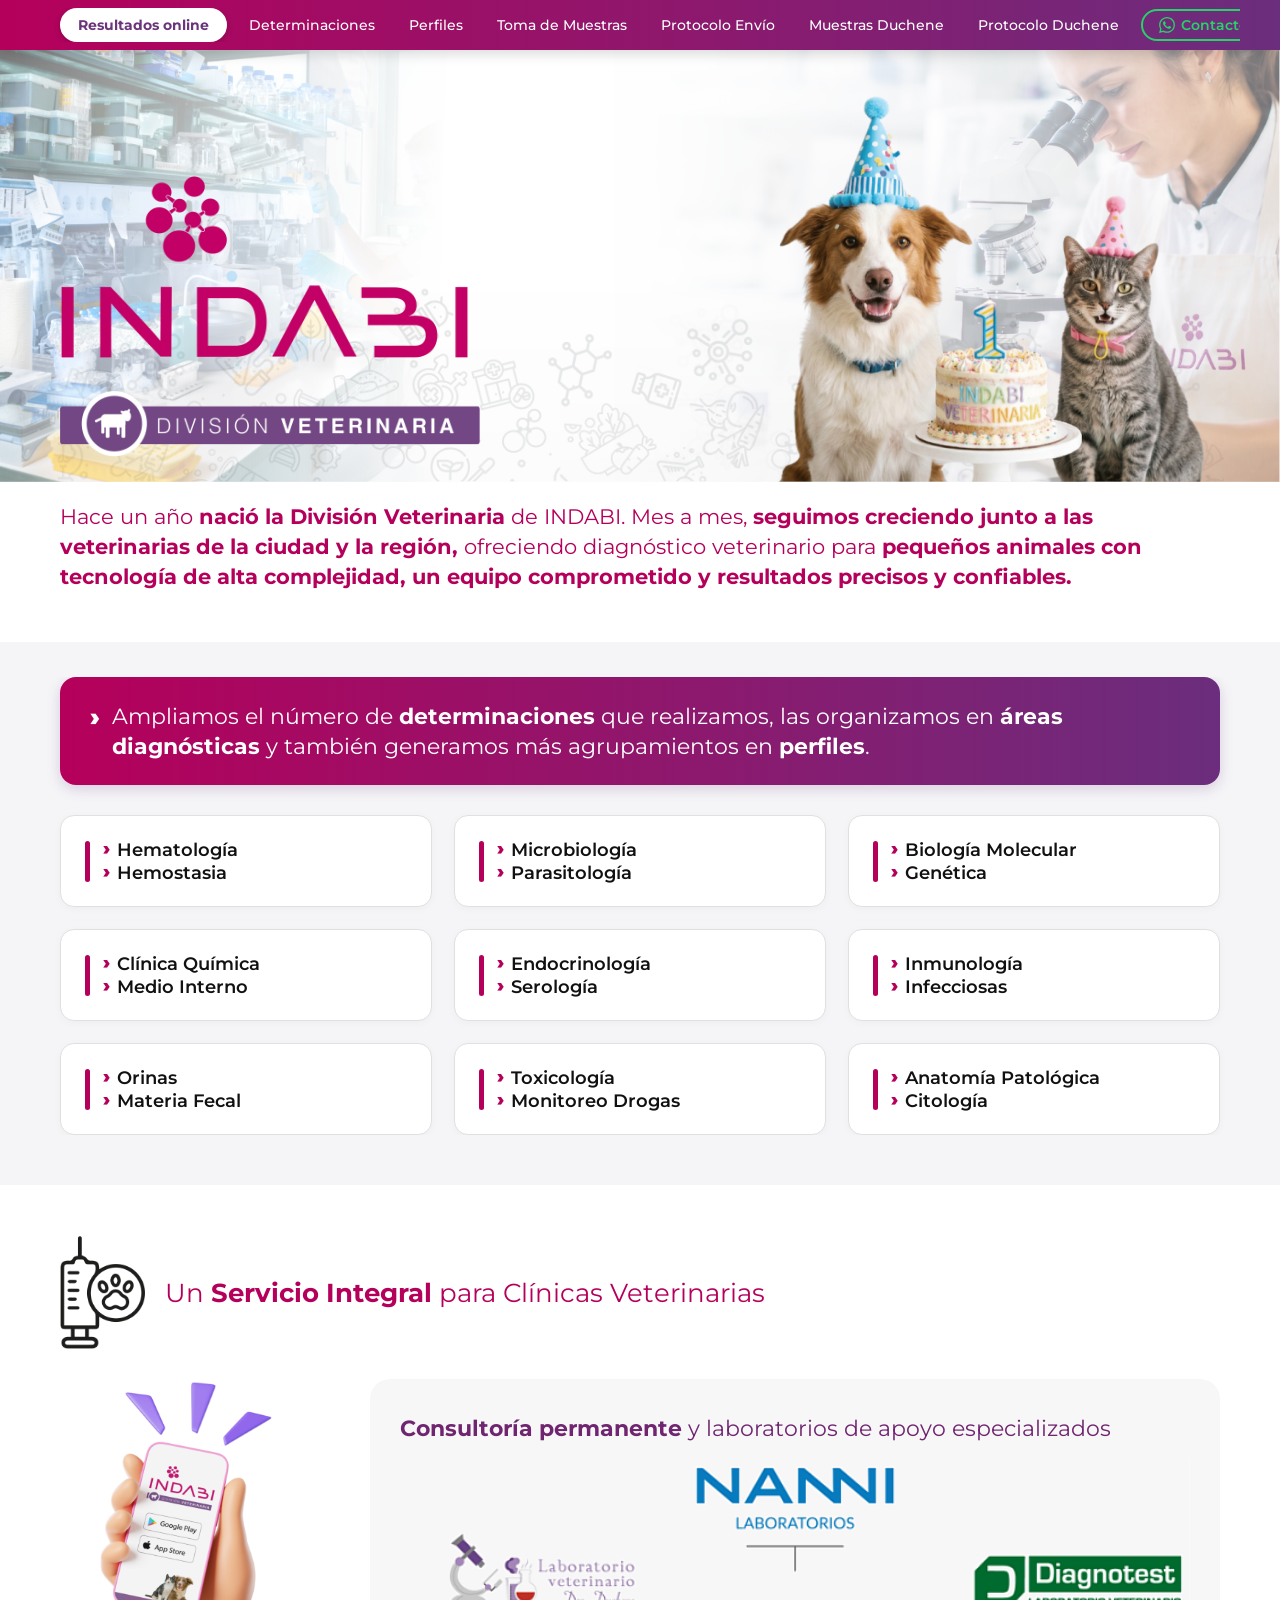
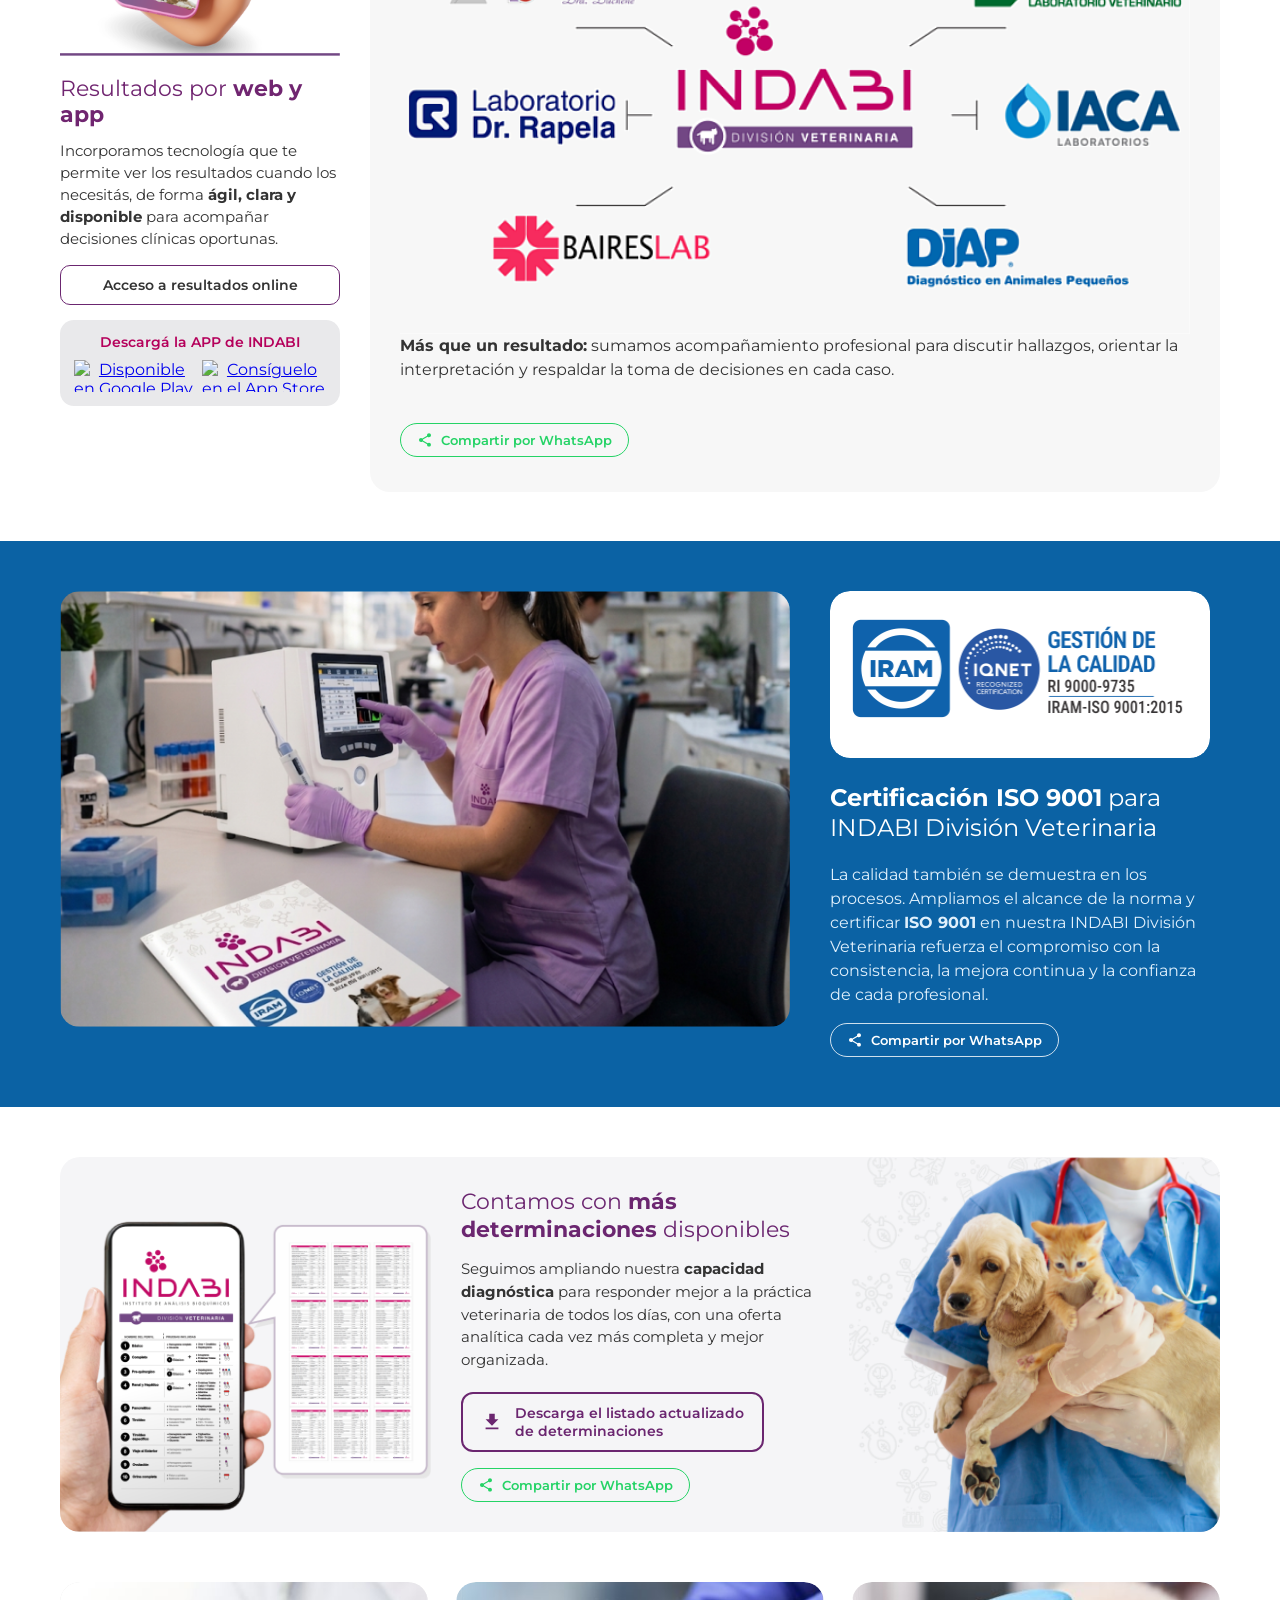
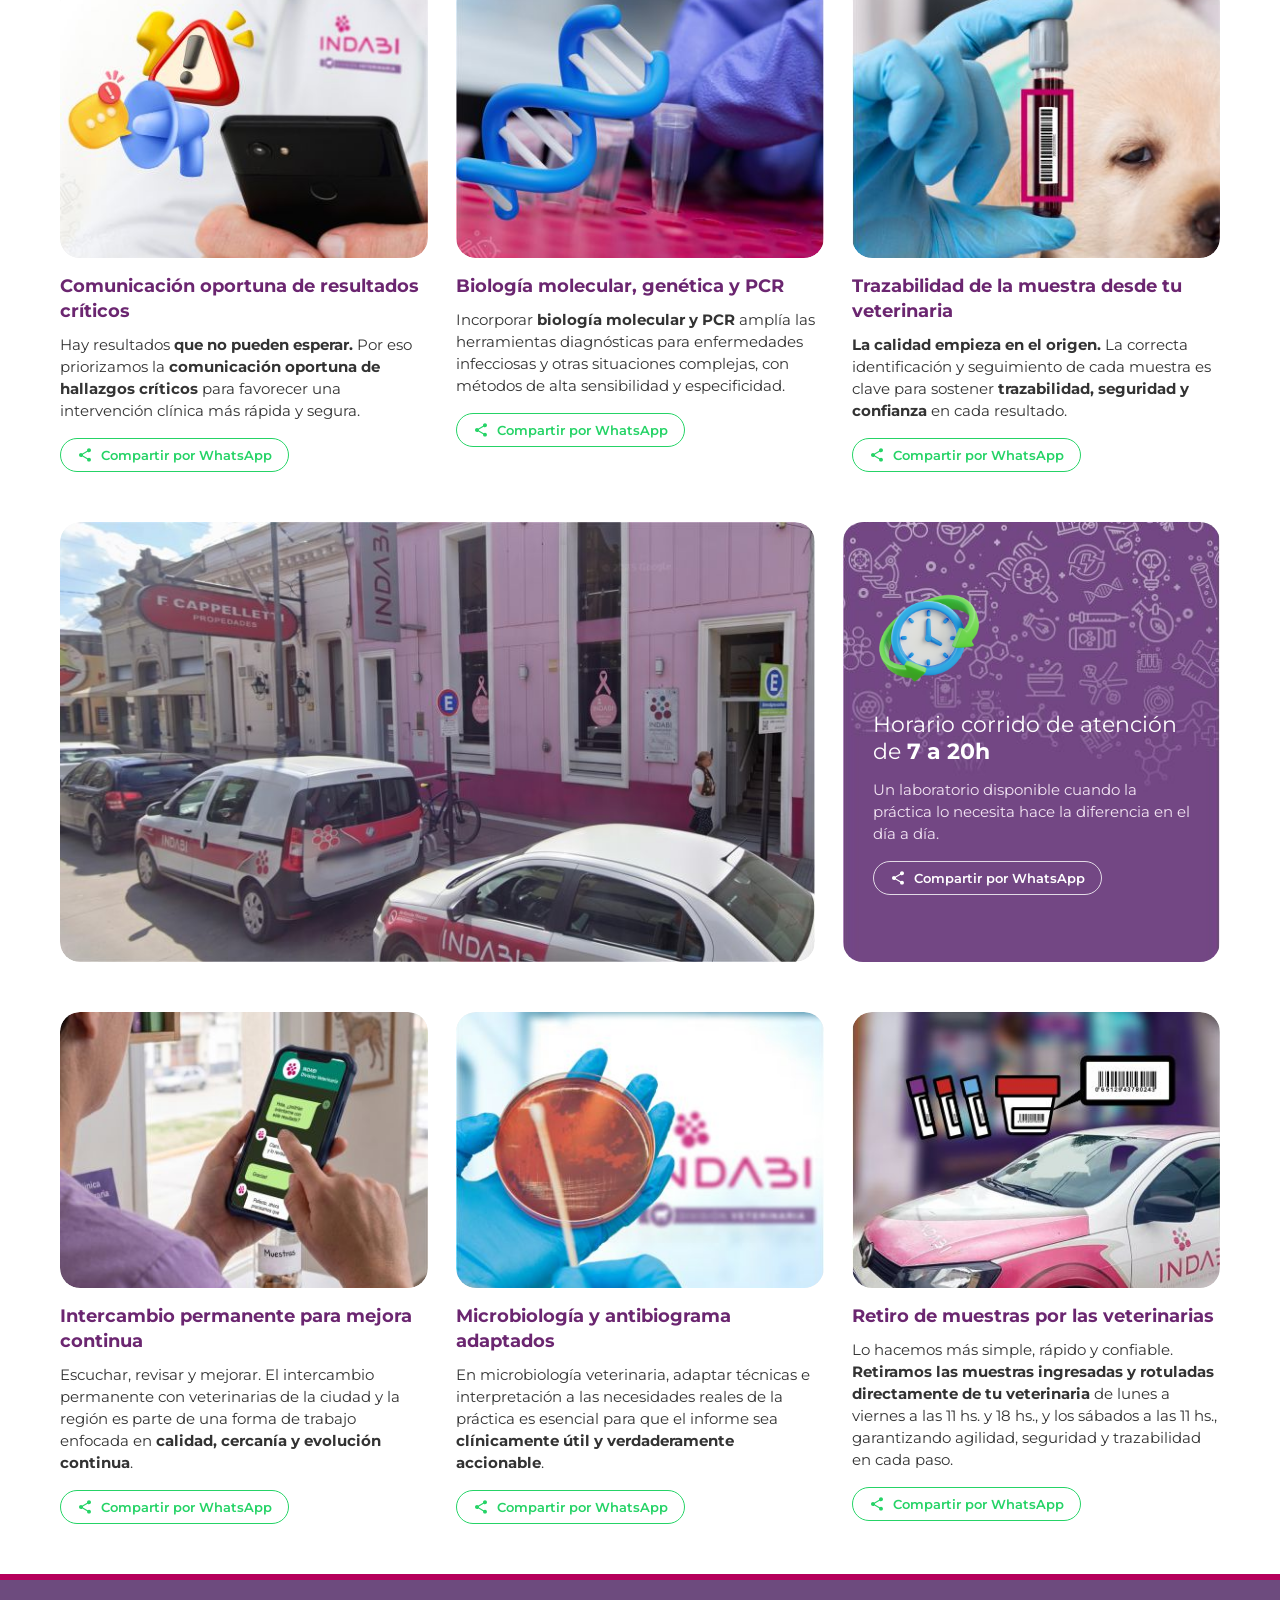
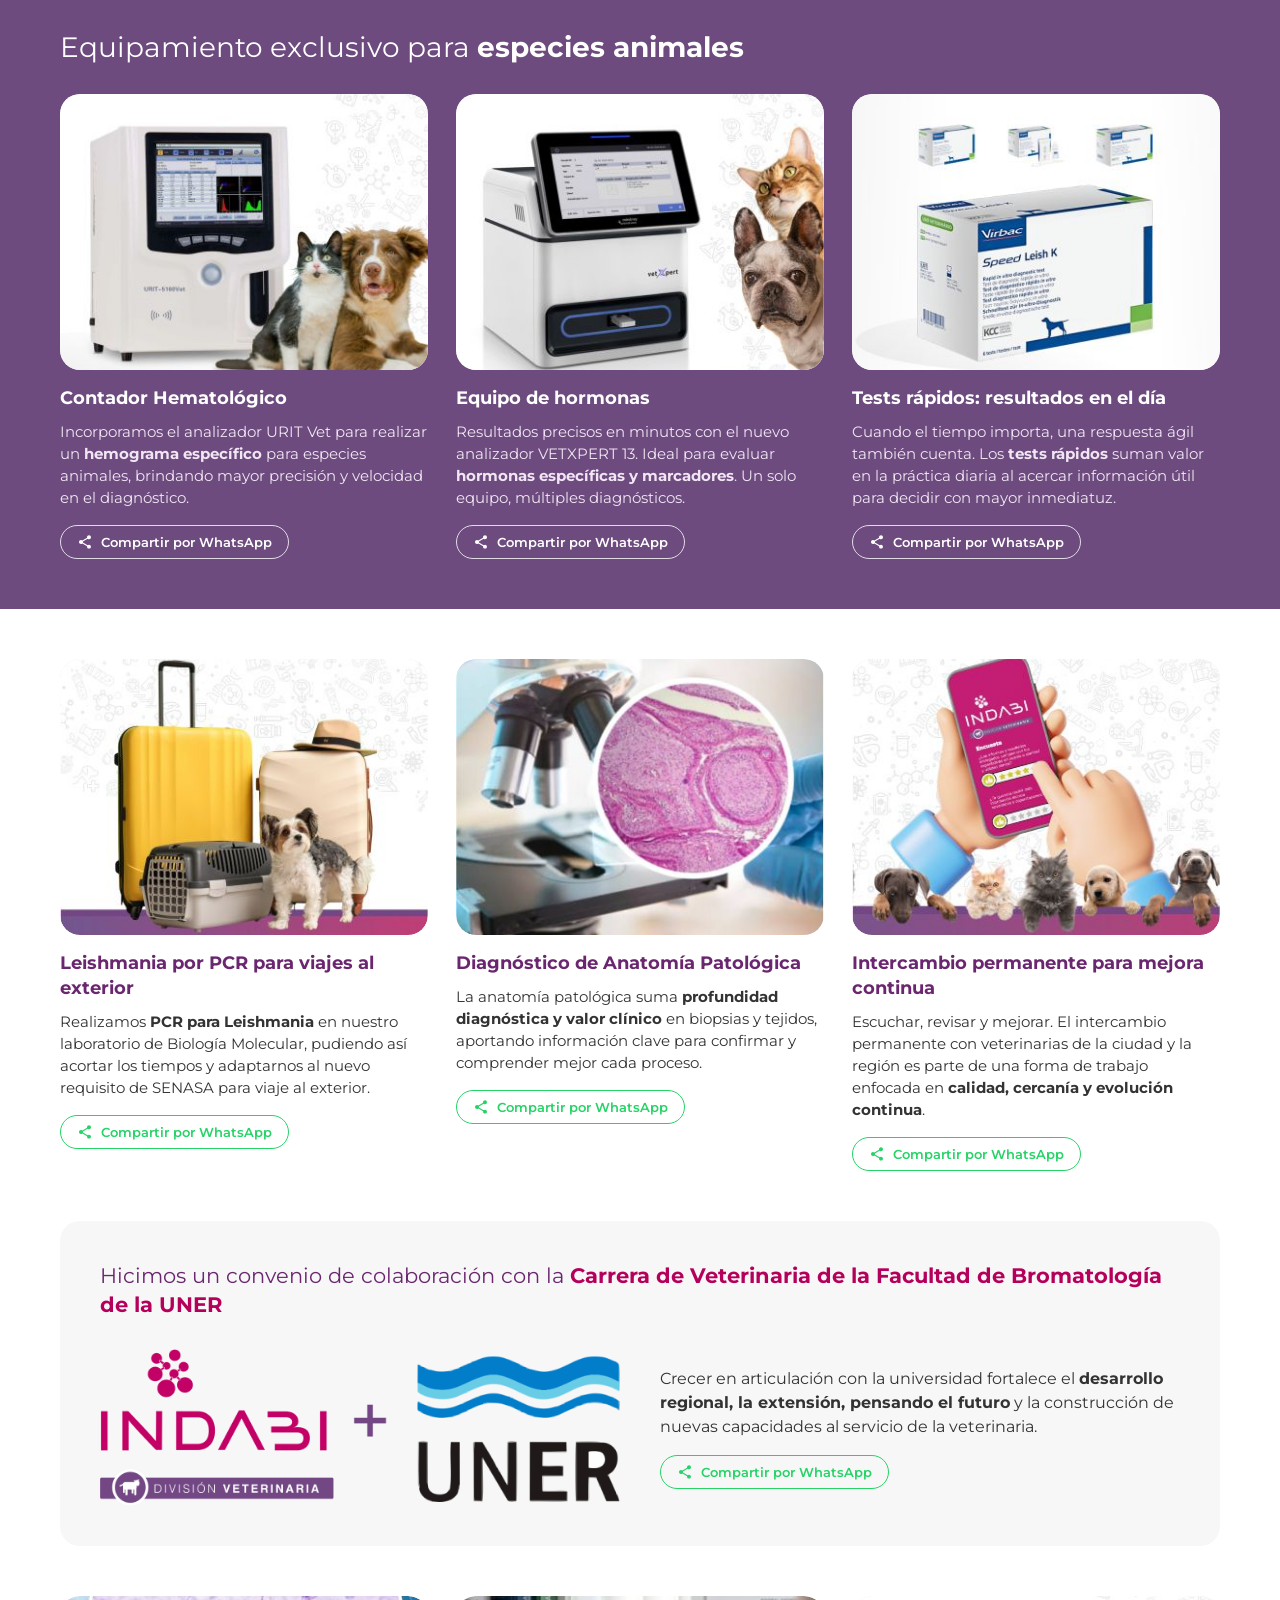
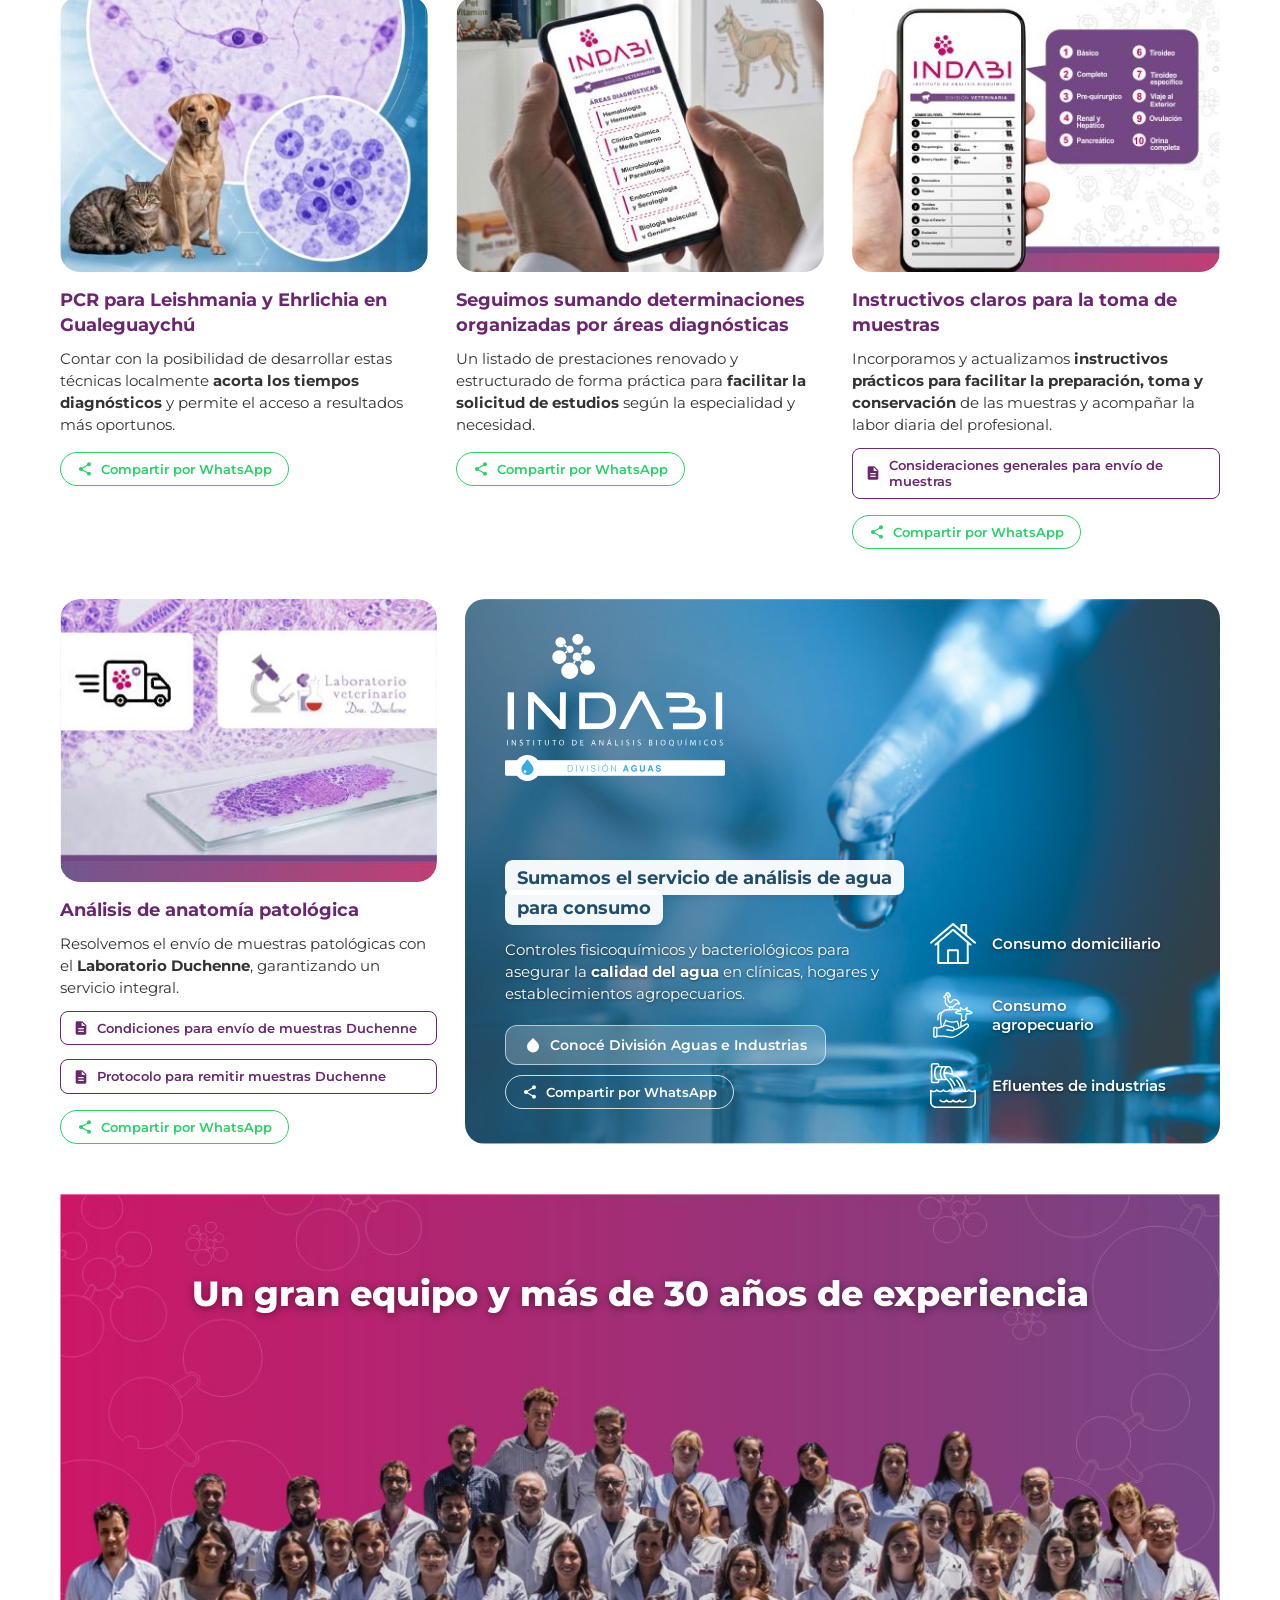
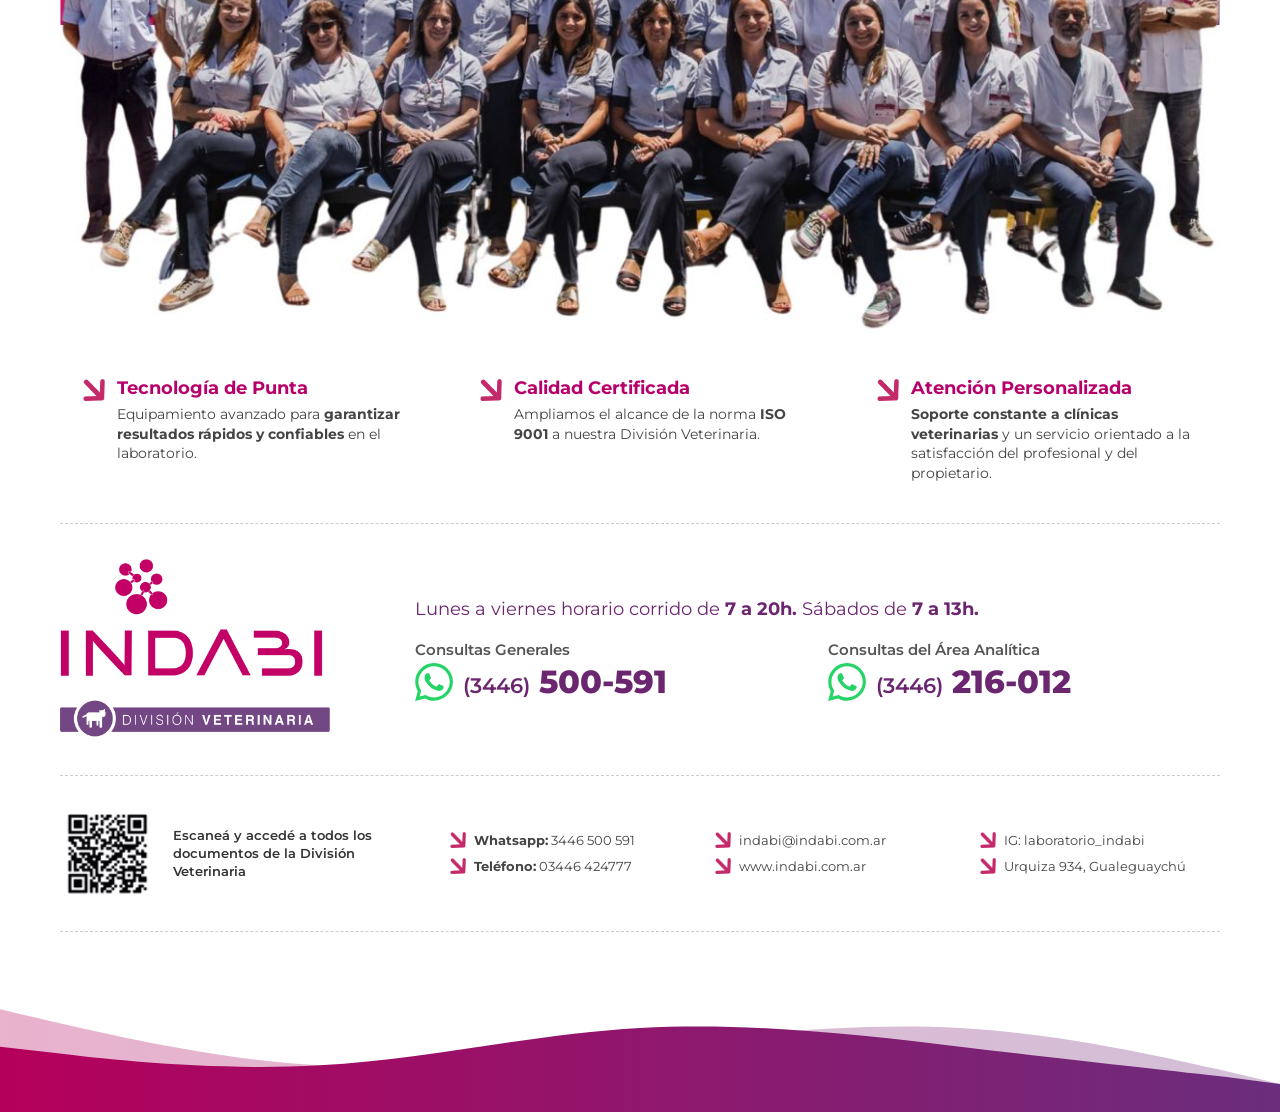
==== compartir.html @ 870b09a7 "sadfd" ====
<!DOCTYPE html>
<html lang="es">
<head>
    <!-- Google tag (gtag.js) -->
<script async src="https://www.googletagmanager.com/gtag/js?id=G-Y3KQQQHB9Z"></script>
<script>
  window.dataLayer = window.dataLayer || [];
  function gtag(){dataLayer.push(arguments);}
  gtag('js', new Date());

  gtag('config', 'G-Y3KQQQHB9Z');
</script>
    <meta charset="UTF-8">
    <meta name="viewport" content="width=device-width, initial-scale=1.0">
    <meta http-equiv="X-UA-Compatible" content="IE=edge">
    
    <title>INDABI - División Veterinaria | Diagnóstico y Análisis en Gualeguaychú</title>
    <meta name="description" content="Laboratorio de diagnóstico veterinario de alta complejidad y análisis de agua en Gualeguaychú. Resultados online y trazabilidad.">
    <meta name="author" content="INDABI División Veterinaria">
    <meta name="robots" content="index, follow">

    <link rel="canonical" href="https://www.indabi.com.ar/veterinaria">

    <!-- OPEN GRAPH -->
    <meta property="og:type" content="website">
    <meta property="og:site_name" content="INDABI División Veterinaria">
    <meta property="og:title" content="INDABI - División Veterinaria | Diagnóstico y Análisis en Gualeguaychú">
    <meta property="og:description" content="Laboratorio de diagnóstico veterinario de alta complejidad y análisis de agua en Gualeguaychú. Resultados online y trazabilidad.">
    <meta property="og:image" content="https://www.indabi.com.ar/web/img/og-indabi-veterinaria.jpg">
    <meta property="og:url" content="https://www.indabi.com.ar/veterinaria">
    <meta property="og:locale" content="es_AR">

    <!-- FAVICON -->
    <link rel="icon" type="image/png" sizes="32x32" href="img/favicon.png">
    <link rel="icon" type="image/x-icon" href="img/favicon.ico">

    <!-- ESTILOS Y FUENTES -->
    <link rel="stylesheet" href="css/styles-compartir.css">
    <link rel="preconnect" href="https://fonts.googleapis.com">
    <link rel="preconnect" href="https://fonts.gstatic.com" crossorigin>
    <link href="https://fonts.googleapis.com/css2?family=Montserrat:wght@400;500;600;700;800&display=swap" rel="stylesheet">
</head>
<body id="top">

  <!-- MENÚ DE NAVEGACIÓN RESPONSIVE -->
  <nav class="navbar-indabi">
    <div class="container-1200 nav-container">
      
      <!-- Icono desplegable a la izquierda en mobile -->
      <img src="img/icon-menu-desplegable.svg" alt="Menú" class="icono-nav-izquierda">

      <button class="hamburger" id="hamburger-btn" aria-label="Abrir menú" aria-expanded="false" aria-controls="nav-menu">
        <span class="hamburger-label">MENÚ DESPLEGABLE</span>
        <div class="hamburger-bars">
          <span></span>
          <span></span>
          <span></span>
        </div>
      </button>

      <ul class="nav-menu" id="nav-menu">
        <li>
          <a href="https://resultado.indabi.com.ar/shift/lis/indabi/elis/s01.iu.web.Login.cls?config=VET" target="_blank" rel="noopener noreferrer" class="btn-resultados">
            <span>Resultados online</span>
          </a>
        </li>
        <li>
          <a href="https://drive.google.com/file/d/18u2f8UhVDl7lJGvGWsh6wVcKcOpRw-5o/view?usp=sharing" target="_blank" rel="noopener noreferrer">
            <svg class="nav-icon-download" viewBox="0 0 24 24"><path fill="currentColor" d="M8.59 16.59L13.17 12 8.59 7.41 10 6l6 6-6 6-1.41-1.41z"/></svg>
            <span>Determinaciones</span>
          </a>
        </li>
        <li>
          <a href="https://drive.google.com/file/d/1_VvMSSK98ax8zyy7nEI2j9gspe91o88e/view?usp=drive_link" target="_blank" rel="noopener noreferrer">
            <svg class="nav-icon-download" viewBox="0 0 24 24"><path fill="currentColor" d="M8.59 16.59L13.17 12 8.59 7.41 10 6l6 6-6 6-1.41-1.41z"/></svg>
            <span>Perfiles</span>
          </a>
        </li>
        <li>
          <a href="https://drive.google.com/file/d/1q-WfrkDrpGtywePKxyUpV2W57Q6QLNxW/view?usp=sharing" target="_blank" rel="noopener noreferrer">
            <svg class="nav-icon-download" viewBox="0 0 24 24"><path fill="currentColor" d="M8.59 16.59L13.17 12 8.59 7.41 10 6l6 6-6 6-1.41-1.41z"/></svg>
            <span>Toma de Muestras</span>
          </a>
        </li>
        <li>
          <a href="https://drive.google.com/file/d/1vx-gJ81zNkC73g_vnNNEk1bEYrdCTjo5/view?usp=sharing" target="_blank" rel="noopener noreferrer">
            <svg class="nav-icon-download" viewBox="0 0 24 24"><path fill="currentColor" d="M8.59 16.59L13.17 12 8.59 7.41 10 6l6 6-6 6-1.41-1.41z"/></svg>
            <span>Protocolo Envío</span>
          </a>
        </li>
        <li>
          <a href="https://drive.google.com/file/d/1OksMJKc54jAxmpWhZER-Qbl6w86fKIyv/view?usp=drive_link" target="_blank" rel="noopener noreferrer">
            <svg class="nav-icon-download" viewBox="0 0 24 24"><path fill="currentColor" d="M8.59 16.59L13.17 12 8.59 7.41 10 6l6 6-6 6-1.41-1.41z"/></svg>
            <span>Muestras Duchene</span>
          </a>
        </li>
        <li>
          <a href="https://drive.google.com/file/d/1SvQ2b8V3gFN32kT55Cwy7vXK1cxahmrr/view?usp=sharing" target="_blank" rel="noopener noreferrer">
            <svg class="nav-icon-download" viewBox="0 0 24 24"><path fill="currentColor" d="M8.59 16.59L13.17 12 8.59 7.41 10 6l6 6-6 6-1.41-1.41z"/></svg>
            <span>Protocolo Duchene</span>
          </a>
        </li>
        <li class="nav-right">
          <a href="#bloque-telefonos-ancla" class="btn-whatsapp-nav">
            <svg class="icono-wsp" viewBox="0 0 24 24">
              <path fill="currentColor" d="M.057 24l1.687-6.163c-1.041-1.804-1.588-3.849-1.587-5.946.003-6.556 5.338-11.891 11.893-11.893 3.181.001 6.167 1.24 8.413 3.488 2.245 2.248 3.481 5.236 3.48 8.414-.003 6.557-5.338 11.892-11.893 11.892-1.99-.001-3.951-.5-5.688-1.448l-6.305 1.654zm6.597-3.807c1.676.995 3.276 1.591 5.392 1.592 5.448 0 9.886-4.434 9.889-9.885.002-5.462-4.415-9.89-9.881-9.892-5.452 0-9.887 4.434-9.889 9.884-.001 2.225.651 3.891 1.746 5.634l-.999 3.648 3.742-.981zm11.387-5.464c-.074-.124-.272-.198-.57-.347-.297-.149-1.758-.868-2.031-.967-.272-.099-.47-.149-.669.149-.198.297-.768.967-.941 1.165-.173.198-.347.223-.644.074-.297-.149-1.255-.462-2.39-1.475-.883-.788-1.48-1.761-1.653-2.059-.173-.297-.018-.458.13-.606.134-.133.297-.347.446-.521.151-.172.2-.296.3-.495.099-.198.05-.372-.025-.521-.075-.148-.669-1.611-.916-2.206-.242-.579-.487-.501-.669-.51l-.57-.01c-.198 0-.52.074-.792.372s-1.04 1.016-1.04 2.479 1.065 2.876 1.213 3.074c.149.198 2.095 3.2 5.076 4.487.709.306 1.263.489 1.694.626.712.226 1.36.194 1.872.118.571-.085 1.758-.719 2.006-1.413.248-.695.248-1.29.173-1.414z"/>
            </svg>
            <span>Contacto</span>
          </a>
        </li>
      </ul>
    </div>
  </nav>

    <!-- BLOQUE 1: HEADER / PORTADA -->
    <header class="hero-header">
        <img src="img/img-hero-izq.png" alt="" class="hero-bg-img hero-bg-izq">
        <img src="img/img-hero-der.png" alt="" class="hero-bg-img hero-bg-der">
        <img src="img/img_hero_mobil.png" alt="" class="hero-bg-mobile">

        <div class="container-1200 header-grid">
            <div class="logo-box">
                <img src="img/logo-indabi-veterinaria.png" alt="INDABI División Veterinaria" class="logo-img">
            </div>
            <div class="mascotas-box">
                <img src="img/mascotas-cumple.png" alt="Mascotas de Aniversario" class="mascotas-img">
            </div>
        </div>
    </header>

    <!-- BLOQUE BANDERÍN ANIVERSARIO -->
    <section class="banner-aniversario reveal-on-scroll">
        <div class="container-1200">
             <h3>
                Hace un año <strong>nació la División Veterinaria </strong>de INDABI. Mes a mes, <strong> seguimos creciendo junto a las veterinarias de la ciudad y la región, </strong> ofreciendo diagnóstico veterinario para <strong>pequeños animales con tecnología de alta complejidad, un equipo comprometido y resultados precisos y confiables.</strong> 
             </h3>
        </div>
    </section>

   <!-- BLOQUE 2: ÁREAS DE SERVICIO (SIN BOTÓN DE COMPARTIR) -->
    <section class="areas-servicio reveal-on-scroll" id="areas-servicio-bloque">
        <div class="container-1200">
            <div class="card-titulo-areas">
                <h2 class="titulo-areas-diagnosticas">
                    Ampliamos el número de <strong>determinaciones</strong> que realizamos, las organizamos en <strong>áreas diagnósticas</strong> y también generamos más agrupamientos en <strong>perfiles</strong>.
                </h2>
            </div>
            
            <div class="grilla-areas">
                <div class="tarjeta-area"><div class="tarjeta-area-content"><ul><li>Hematología</li><li>Hemostasia</li></ul></div></div>
                <div class="tarjeta-area"><div class="tarjeta-area-content"><ul><li>Microbiología</li><li>Parasitología</li></ul></div></div>
                <div class="tarjeta-area"><div class="tarjeta-area-content"><ul><li>Biología Molecular</li><li>Genética</li></ul></div></div>
                <div class="tarjeta-area"><div class="tarjeta-area-content"><ul><li>Clínica Química</li><li>Medio Interno</li></ul></div></div>
                <div class="tarjeta-area"><div class="tarjeta-area-content"><ul><li>Endocrinología</li><li>Serología</li></ul></div></div>
                <div class="tarjeta-area"><div class="tarjeta-area-content"><ul><li>Inmunología</li><li>Infecciosas</li></ul></div></div>
                <div class="tarjeta-area"><div class="tarjeta-area-content"><ul><li>Orinas</li><li>Materia Fecal</li></ul></div></div>
                <div class="tarjeta-area"><div class="tarjeta-area-content"><ul><li>Toxicología</li><li>Monitoreo Drogas</li></ul></div></div>
                <div class="tarjeta-area"><div class="tarjeta-area-content"><ul><li>Anatomía Patológica</li><li>Citología</li></ul></div></div>
            </div>
        </div>
    </section>

    <!-- BLOQUE 3: CONSULTORÍA PERMANENTE Y APP -->
    <section class="seccion-consultoria reveal-on-scroll" id="servicio-integral">
        <div class="container-1200">
            <div class="header-seccion">
                <img loading="lazy" src="img/icono-jeringa.png" alt="Icono Servicio" class="icono-servicio">
                <h2>Un <strong>Servicio Integral</strong> para Clínicas Veterinarias</h2>
            </div>

            <div class="grilla-consultoria">
                <div class="col-app">
                    <div class="box-mano-celular">
                        <img loading="lazy" src="img/mano-celular-app.png" alt="Resultados por web y app" class="img-mano-celular">
                    </div>
                    <div class="texto-app">
                        <h3>Resultados por <strong>web y app</strong></h3>
                        <p>Incorporamos tecnología que te permite ver los resultados cuando los necesitás, de forma <strong>ágil, clara y disponible</strong> para acompañar decisiones clínicas oportunas.</p>
                        
                        <a href="https://resultado.indabi.com.ar/shift/lis/indabi/elis/s01.iu.web.Login.cls?config=VET" target="_blank" rel="noopener noreferrer" class="btn-acceso-online">
                            <span>Acceso a resultados online</span>
                        </a>

                        <div class="box-descarga-app">
                            <span class="subtitulo-app">Descargá la APP de INDABI</span>
                            <div class="botones-store-row">
                                <a href="https://play.google.com/store/apps/details?id=com.indabi.indabiapp" target="_blank" rel="noopener noreferrer">
                                    <img loading="lazy" src="https://www.indabi.com.ar/web/img/icons/Boton-android.png" alt="Disponible en Google Play">
                                </a>
                                <a href="https://itunes.apple.com/us/app/indabi/id1382312970?platform=iphone&pe&platform=iphone&platform=iphone&platform=iphone#platform/iphone&platform=iphone&platform=iphone&platform=iphone" target="_blank" rel="noopener noreferrer">
                                    <img loading="lazy" src="https://www.indabi.com.ar/web/img/icons/Boton-ios.png" alt="Consíguelo en el App Store">
                                </a>
                            </div>
                        </div>
                    </div>
                </div>

                <div class="col-tarjeta-gris">
                    <div class="box-consultoria">
                        <h3 class="titulo-consultoria-mobile"><strong>Consultoría permanente</strong> y laboratorios de apoyo especializados</h3>
                        <div class="box-red-labs">
                            <img loading="lazy" src="img/mapa-red-laboratorios2.png" alt="Red de Laboratorios" class="img-red-labs">
                        </div>
                        <p><strong>Más que un resultado:</strong> sumamos acompañamiento profesional para discutir hallazgos, orientar la interpretación y respaldar la toma de decisiones en cada caso.</p>
                        <div>
                            <button class="btn-share-wsp" onclick="compartirTarjeta('Servicio Integral y Consultoría Permanente', 'servicio-integral')">
                                <svg class="wsp-icon-svg" viewBox="0 0 24 24"><path d="M18 16.08c-.76 0-1.44.3-1.96.77L8.91 12.7c.05-.23.09-.46.09-.7s-.04-.47-.09-.7l7.05-4.11c.54.5 1.25.81 2.04.81 1.66 0 3-1.34 3-3s-1.34-3-3-3-3 1.34-3 3c0 .24.04.47.09.7L8.04 9.81C7.5 9.31 6.79 9 6 9c-1.66 0-3 1.34-3 3s1.34 3 3 3c.79 0 1.5-.31 2.04-.81l7.12 4.16c-.05.21-.08.43-.08.65 0 1.61 1.31 2.92 2.92 2.92 1.61 0 2.92-1.31 2.92-2.92s-1.31-2.92-2.92-2.92z"/></svg>
                                <span>Compartir por WhatsApp</span>
                            </button>
                        </div>
                    </div>
                </div>
            </div>
        </div>
    </section>

    <hr class="linea-separadora-mobile">

    <!-- BLOQUE 4: CERTIFICACIÓN ISO 9001 -->
    <section class="seccion-certificacion reveal-on-scroll" id="certificacion-iso">
        <div class="container-1200 grilla-certificacion">
            <div class="col-foto-lab">
                <img loading="lazy" src="img/foto-laboratorio-iram.png" alt="Laboratorio INDABI División Veterinaria" class="img-foto-lab">
            </div>

            <div class="col-info-iso">
                <div class="sello-iram-box">
                    <img loading="lazy" src="img/sello-iram.png" alt="Certificación ISO 9001 IRAM IQNET" class="img-sello-iram">
                </div>
                <h2><strong>Certificación ISO 9001</strong> para INDABI División Veterinaria</h2>
                <p>La calidad también se demuestra en los procesos. Ampliamos el alcance de la norma y certificar <strong>ISO 9001</strong> en nuestra INDABI División Veterinaria refuerza el compromiso con la consistencia, la mejora continua y la confianza de cada profesional.</p>
                <button class="btn-share-wsp btn-share-wsp-blanco" onclick="compartirTarjeta('Certificación ISO 9001', 'certificacion-iso')">
                    <svg class="wsp-icon-svg" viewBox="0 0 24 24"><path d="M18 16.08c-.76 0-1.44.3-1.96.77L8.91 12.7c.05-.23.09-.46.09-.7s-.04-.47-.09-.7l7.05-4.11c.54.5 1.25.81 2.04.81 1.66 0 3-1.34 3-3s-1.34-3-3-3-3 1.34-3 3c0 .24.04.47.09.7L8.04 9.81C7.5 9.31 6.79 9 6 9c-1.66 0-3 1.34-3 3s1.34 3 3 3c.79 0 1.5-.31 2.04-.81l7.12 4.16c-.05.21-.08.43-.08.65 0 1.61 1.31 2.92 2.92 2.92 1.61 0 2.92-1.31 2.92-2.92s-1.31-2.92-2.92-2.92z"/></svg>
                    <span>Compartir por WhatsApp</span>
                </button>
            </div>
        </div>
    </section>

    <hr class="linea-separadora-mobile">

    <!-- BLOQUE 5: DETERMINACIONES -->
    <section class="seccion-determinaciones reveal-on-scroll" id="listado-determinaciones">
        <div class="container-1200">
            <div class="card-determinaciones">
                <div class="col-celular-planilla">
                    <img loading="lazy" src="img/celular-planilla.png" alt="App INDABI y determinaciones" class="img-celular-planilla">
                </div>

                <div class="col-texto-determinaciones">
                    <h2>Contamos con <strong>más determinaciones</strong> disponibles</h2>
                    <p>Seguimos ampliando nuestra <strong>capacidad diagnóstica</strong> para responder mejor a la práctica veterinaria de todos los días, con una oferta analítica cada vez más completa y mejor organizada.</p>
                    
                    <a href="https://drive.google.com/file/d/18u2f8UhVDl7lJGvGWsh6wVcKcOpRw-5o/view?usp=sharing" target="_blank" rel="noopener noreferrer" class="btn-descarga-link">
                        <svg class="icono-download" viewBox="0 0 24 24">
                            <path fill="currentColor" d="M19 9h-4V3H9v6H5l7 7 7-7zM5 18v2h14v-2H5z"/>
                        </svg>
                        <span>Descarga el listado actualizado<br>de determinaciones</span>
                    </a>
                    <br>
                    <button class="btn-share-wsp" onclick="compartirTarjeta('Listado actualizado de determinaciones', 'listado-determinaciones')">
                        <svg class="wsp-icon-svg" viewBox="0 0 24 24"><path d="M18 16.08c-.76 0-1.44.3-1.96.77L8.91 12.7c.05-.23.09-.46.09-.7s-.04-.47-.09-.7l7.05-4.11c.54.5 1.25.81 2.04.81 1.66 0 3-1.34 3-3s-1.34-3-3-3-3 1.34-3 3c0 .24.04.47.09.7L8.04 9.81C7.5 9.31 6.79 9 6 9c-1.66 0-3 1.34-3 3s1.34 3 3 3c.79 0 1.5-.31 2.04-.81l7.12 4.16c-.05.21-.08.43-.08.65 0 1.61 1.31 2.92 2.92 2.92 1.61 0 2.92-1.31 2.92-2.92s-1.31-2.92-2.92-2.92z"/></svg>
                        <span>Compartir por WhatsApp</span>
                    </button>
                </div>

                <div class="col-veterinaria-foto">
                    <img loading="lazy" src="img/veterinaria-fondo.png" alt="Atención Veterinaria INDABI" class="img-veterinaria-foto">
                </div>
            </div>
        </div>
    </section>

    <hr class="linea-separadora-mobile">

    <!-- BLOQUE 6: GRILLA DE 3 COLUMNAS -->
    <section class="seccion-vinetas">
        <div class="container-1200">
            <div class="indabi-grid-container">
                <article class="indabi-card reveal-on-scroll" id="resultados-criticos">
                    <div class="card-image">
                        <img loading="lazy" src="img/5-comunicacion.jpg" alt="Comunicación oportuna de resultados críticos">
                    </div>
                    <div class="card-content">
                        <h3 class="card-title">Comunicación oportuna de resultados críticos</h3>
                        <p class="card-text">
                            Hay resultados <strong>que no pueden esperar.</strong> Por eso priorizamos la <strong>comunicación oportuna de hallazgos críticos</strong> para favorecer una intervención clínica más rápida y segura.
                        </p>
                        <button class="btn-share-wsp" onclick="compartirTarjeta('Comunicación oportuna de resultados críticos', 'resultados-criticos')">
                            <svg class="wsp-icon-svg" viewBox="0 0 24 24"><path d="M18 16.08c-.76 0-1.44.3-1.96.77L8.91 12.7c.05-.23.09-.46.09-.7s-.04-.47-.09-.7l7.05-4.11c.54.5 1.25.81 2.04.81 1.66 0 3-1.34 3-3s-1.34-3-3-3-3 1.34-3 3c0 .24.04.47.09.7L8.04 9.81C7.5 9.31 6.79 9 6 9c-1.66 0-3 1.34-3 3s1.34 3 3 3c.79 0 1.5-.31 2.04-.81l7.12 4.16c-.05.21-.08.43-.08.65 0 1.61 1.31 2.92 2.92 2.92 1.61 0 2.92-1.31 2.92-2.92s-1.31-2.92-2.92-2.92z"/></svg>
                            <span>Compartir por WhatsApp</span>
                        </button>
                    </div>
                </article>

                <article class="indabi-card reveal-on-scroll" id="biologia-molecular">
                    <div class="card-image">
                        <img loading="lazy" src="img/6-biologia.jpg" alt="Biología molecular, genética y PCR">
                    </div>
                    <div class="card-content">
                        <h3 class="card-title">Biología molecular, genética y PCR</h3>
                        <p class="card-text">
                            Incorporar <strong>biología molecular y PCR</strong> amplía las herramientas diagnósticas para enfermedades infecciosas y otras situaciones complejas, con métodos de alta sensibilidad y especificidad.
                        </p>
                        <button class="btn-share-wsp" onclick="compartirTarjeta('Biología molecular, genética y PCR', 'biologia-molecular')">
                            <svg class="wsp-icon-svg" viewBox="0 0 24 24"><path d="M18 16.08c-.76 0-1.44.3-1.96.77L8.91 12.7c.05-.23.09-.46.09-.7s-.04-.47-.09-.7l7.05-4.11c.54.5 1.25.81 2.04.81 1.66 0 3-1.34 3-3s-1.34-3-3-3-3 1.34-3 3c0 .24.04.47.09.7L8.04 9.81C7.5 9.31 6.79 9 6 9c-1.66 0-3 1.34-3 3s1.34 3 3 3c.79 0 1.5-.31 2.04-.81l7.12 4.16c-.05.21-.08.43-.08.65 0 1.61 1.31 2.92 2.92 2.92 1.61 0 2.92-1.31 2.92-2.92s-1.31-2.92-2.92-2.92z"/></svg>
                            <span>Compartir por WhatsApp</span>
                        </button>
                    </div>
                </article>

                <article class="indabi-card reveal-on-scroll" id="trazabilidad-muestra">
                    <div class="card-image">
                        <img loading="lazy" src="img/7-trazabilidad.jpg" alt="Trazabilidad de la muestra desde tu veterinaria">
                    </div>
                    <div class="card-content">
                        <h3 class="card-title">Trazabilidad de la muestra desde tu veterinaria</h3>
                        <p class="card-text">
                            <strong>La calidad empieza en el origen.</strong> La correcta identificación y seguimiento de cada muestra es clave para sostener <strong>trazabilidad, seguridad y confianza</strong> en cada resultado.
                        </p>
                        <button class="btn-share-wsp" onclick="compartirTarjeta('Trazabilidad de la muestra', 'trazabilidad-muestra')">
                            <svg class="wsp-icon-svg" viewBox="0 0 24 24"><path d="M18 16.08c-.76 0-1.44.3-1.96.77L8.91 12.7c.05-.23.09-.46.09-.7s-.04-.47-.09-.7l7.05-4.11c.54.5 1.25.81 2.04.81 1.66 0 3-1.34 3-3s-1.34-3-3-3-3 1.34-3 3c0 .24.04.47.09.7L8.04 9.81C7.5 9.31 6.79 9 6 9c-1.66 0-3 1.34-3 3s1.34 3 3 3c.79 0 1.5-.31 2.04-.81l7.12 4.16c-.05.21-.08.43-.08.65 0 1.61 1.31 2.92 2.92 2.92 1.61 0 2.92-1.31 2.92-2.92s-1.31-2.92-2.92-2.92z"/></svg>
                            <span>Compartir por WhatsApp</span>
                        </button>
                    </div>
                </article>
            </div>
        </div>
    </section>

    <hr class="linea-separadora-mobile">

    <!-- BLOQUE 7: HORARIO DE ATENCIÓN -->
    <section class="seccion-horario reveal-on-scroll" id="horario-atencion">
        <div class="container-1200">
            <div class="grilla-horario">
                <div class="col-horario-foto">
                    <img loading="lazy" src="img/8-horario-img-izq.jpg" alt="Fachada INDABI" class="img-horario-izq">
                </div>

                <div class="col-horario-card" style="background-image: url('img/8-horario-img-der-violeta.jpg');">
                    <div class="horario-icono-box">
                        <img loading="lazy" src="img/8-horario-img-der-icono.png" alt="Horario de atención" class="img-horario-icono">
                    </div>
                    <div class="horario-texto-box">
                        <h2>Horario corrido de atención de <strong>7 a 20h</strong></h2>
                        <p>Un laboratorio disponible cuando la práctica lo necesita hace la diferencia en el día a día.</p>
                        <button class="btn-share-wsp btn-share-wsp-blanco" onclick="compartirTarjeta('Horarios de atención INDABI', 'horario-atencion')">
                            <svg class="wsp-icon-svg" viewBox="0 0 24 24"><path d="M18 16.08c-.76 0-1.44.3-1.96.77L8.91 12.7c.05-.23.09-.46.09-.7s-.04-.47-.09-.7l7.05-4.11c.54.5 1.25.81 2.04.81 1.66 0 3-1.34 3-3s-1.34-3-3-3-3 1.34-3 3c0 .24.04.47.09.7L8.04 9.81C7.5 9.31 6.79 9 6 9c-1.66 0-3 1.34-3 3s1.34 3 3 3c.79 0 1.5-.31 2.04-.81l7.12 4.16c-.05.21-.08.43-.08.65 0 1.61 1.31 2.92 2.92 2.92 1.61 0 2.92-1.31 2.92-2.92s-1.31-2.92-2.92-2.92z"/></svg>
                            <span>Compartir por WhatsApp</span>
                        </button>
                    </div>
                </div>
            </div>
        </div>
    </section>

    <hr class="linea-separadora-mobile">

    <!-- BLOQUE 8: GRILLA DE MEJORA CONTINUA Y RETIRO -->
    <section class="seccion-vinetas">
        <div class="container-1200">
            <div class="indabi-grid-container">
                <article class="indabi-card reveal-on-scroll" id="mejora-continua">
                    <div class="card-image">
                        <img loading="lazy" src="img/13-intercambiopermanente.jpg" alt="Intercambio permanente para mejora continua">
                    </div>
                    <div class="card-content">
                        <h3 class="card-title">Intercambio permanente para mejora continua</h3>
                        <p class="card-text">
                            Escuchar, revisar y mejorar. El intercambio permanente con veterinarias de la ciudad y la región es parte de una forma de trabajo enfocada en <strong>calidad, cercanía y evolución continua</strong>.
                        </p>
                        <button class="btn-share-wsp" onclick="compartirTarjeta('Intercambio permanente para mejora continua', 'mejora-continua')">
                            <svg class="wsp-icon-svg" viewBox="0 0 24 24"><path d="M18 16.08c-.76 0-1.44.3-1.96.77L8.91 12.7c.05-.23.09-.46.09-.7s-.04-.47-.09-.7l7.05-4.11c.54.5 1.25.81 2.04.81 1.66 0 3-1.34 3-3s-1.34-3-3-3-3 1.34-3 3c0 .24.04.47.09.7L8.04 9.81C7.5 9.31 6.79 9 6 9c-1.66 0-3 1.34-3 3s1.34 3 3 3c.79 0 1.5-.31 2.04-.81l7.12 4.16c-.05.21-.08.43-.08.65 0 1.61 1.31 2.92 2.92 2.92 1.61 0 2.92-1.31 2.92-2.92s-1.31-2.92-2.92-2.92z"/></svg>
                            <span>Compartir por WhatsApp</span>
                        </button>
                    </div>
                </article>

                <article class="indabi-card reveal-on-scroll" id="microbiologia-antibiograma">
                    <div class="card-image">
                        <img loading="lazy" src="img/14-microbiologia.jpg" alt="Microbiología y antibiograma adaptados a la veterinaria">
                    </div>
                    <div class="card-content">
                        <h3 class="card-title">Microbiología y antibiograma adaptados</h3>
                        <p class="card-text">
                            En microbiología veterinaria, adaptar técnicas e interpretación a las necesidades reales de la práctica es esencial para que el informe sea <strong>clínicamente útil y verdaderamente accionable</strong>.
                        </p>
                        <button class="btn-share-wsp" onclick="compartirTarjeta('Microbiología y antibiograma adaptados', 'microbiologia-antibiograma')">
                            <svg class="wsp-icon-svg" viewBox="0 0 24 24"><path d="M18 16.08c-.76 0-1.44.3-1.96.77L8.91 12.7c.05-.23.09-.46.09-.7s-.04-.47-.09-.7l7.05-4.11c.54.5 1.25.81 2.04.81 1.66 0 3-1.34 3-3s-1.34-3-3-3-3 1.34-3 3c0 .24.04.47.09.7L8.04 9.81C7.5 9.31 6.79 9 6 9c-1.66 0-3 1.34-3 3s1.34 3 3 3c.79 0 1.5-.31 2.04-.81l7.12 4.16c-.05.21-.08.43-.08.65 0 1.61 1.31 2.92 2.92 2.92 1.61 0 2.92-1.31 2.92-2.92s-1.31-2.92-2.92-2.92z"/></svg>
                            <span>Compartir por WhatsApp</span>
                        </button>
                    </div>
                </article>

                <article class="indabi-card reveal-on-scroll" id="retiro-muestras">
                    <div class="card-image">
                        <img loading="lazy" src="img/11-retirodemuestras.jpg" alt="Retiro de muestras por las veterinarias">
                    </div>
                    <div class="card-content">
                        <h3 class="card-title">Retiro de muestras por las veterinarias</h3>
                        <p class="card-text">
                            Lo hacemos más simple, rápido y confiable. <strong>Retiramos las muestras ingresadas y rotuladas directamente de tu veterinaria</strong> de lunes a viernes a las 11 hs. y 18 hs., y los sábados a las 11 hs., garantizando agilidad, seguridad y trazabilidad en cada paso.
                        </p>
                        <button class="btn-share-wsp" onclick="compartirTarjeta('Retiro de muestras por las veterinarias', 'retiro-muestras')">
                            <svg class="wsp-icon-svg" viewBox="0 0 24 24"><path d="M18 16.08c-.76 0-1.44.3-1.96.77L8.91 12.7c.05-.23.09-.46.09-.7s-.04-.47-.09-.7l7.05-4.11c.54.5 1.25.81 2.04.81 1.66 0 3-1.34 3-3s-1.34-3-3-3-3 1.34-3 3c0 .24.04.47.09.7L8.04 9.81C7.5 9.31 6.79 9 6 9c-1.66 0-3 1.34-3 3s1.34 3 3 3c.79 0 1.5-.31 2.04-.81l7.12 4.16c-.05.21-.08.43-.08.65 0 1.61 1.31 2.92 2.92 2.92 1.61 0 2.92-1.31 2.92-2.92s-1.31-2.92-2.92-2.92z"/></svg>
                            <span>Compartir por WhatsApp</span>
                        </button>
                    </div>
                </article>
            </div>
        </div>
    </section>

    <!-- BLOQUE 9: SECCIÓN EQUIPAMIENTO -->
    <section class="seccion-equipamiento">
        <div class="container-1200">
            <h2 class="titulo-equipamiento">Equipamiento exclusivo para <strong>especies animales</strong></h2>
            
            <div class="indabi-grid-container">
                <article class="indabi-card tarjeta-equipo reveal-on-scroll" id="contador-hematologico">
                    <div class="card-image">
                        <img loading="lazy" src="img/vet-contador-hematologico.jpg" alt="Contador Hematológico URIT Vet">
                    </div>
                    <div class="card-content inner-box-violeta">
                        <h3 class="card-title texto-blanco">Contador Hematológico</h3>
                        <p class="card-text texto-blanco-suave">
                            Incorporamos el analizador URIT Vet para realizar un <strong>hemograma específico</strong> para especies animales, brindando mayor precisión y velocidad en el diagnóstico.
                        </p>
                        <button class="btn-share-wsp btn-share-wsp-blanco" onclick="compartirTarjeta('Contador Hematológico URIT Vet', 'contador-hematologico')">
                            <svg class="wsp-icon-svg" viewBox="0 0 24 24"><path d="M18 16.08c-.76 0-1.44.3-1.96.77L8.91 12.7c.05-.23.09-.46.09-.7s-.04-.47-.09-.7l7.05-4.11c.54.5 1.25.81 2.04.81 1.66 0 3-1.34 3-3s-1.34-3-3-3-3 1.34-3 3c0 .24.04.47.09.7L8.04 9.81C7.5 9.31 6.79 9 6 9c-1.66 0-3 1.34-3 3s1.34 3 3 3c.79 0 1.5-.31 2.04-.81l7.12 4.16c-.05.21-.08.43-.08.65 0 1.61 1.31 2.92 2.92 2.92 1.61 0 2.92-1.31 2.92-2.92s-1.31-2.92-2.92-2.92z"/></svg>
                            <span>Compartir por WhatsApp</span>
                        </button>
                    </div>
                </article>

                <article class="indabi-card tarjeta-equipo reveal-on-scroll" id="equipo-hormonas">
                    <div class="card-image">
                        <img loading="lazy" src="img/vet-hormonas.jpg" alt="Equipo de hormonas VETXPERT 13">
                    </div>
                    <div class="card-content inner-box-violeta">
                        <h3 class="card-title texto-blanco">Equipo de hormonas</h3>
                        <p class="card-text texto-blanco-suave">
                            Resultados precisos en minutos con el nuevo analizador VETXPERT 13. Ideal para evaluar <strong>hormonas específicas y marcadores</strong>. Un solo equipo, múltiples diagnósticos.
                        </p>
                        <button class="btn-share-wsp btn-share-wsp-blanco" onclick="compartirTarjeta('Equipo de hormonas VETXPERT 13', 'equipo-hormonas')">
                            <svg class="wsp-icon-svg" viewBox="0 0 24 24"><path d="M18 16.08c-.76 0-1.44.3-1.96.77L8.91 12.7c.05-.23.09-.46.09-.7s-.04-.47-.09-.7l7.05-4.11c.54.5 1.25.81 2.04.81 1.66 0 3-1.34 3-3s-1.34-3-3-3-3 1.34-3 3c0 .24.04.47.09.7L8.04 9.81C7.5 9.31 6.79 9 6 9c-1.66 0-3 1.34-3 3s1.34 3 3 3c.79 0 1.5-.31 2.04-.81l7.12 4.16c-.05.21-.08.43-.08.65 0 1.61 1.31 2.92 2.92 2.92 1.61 0 2.92-1.31 2.92-2.92s-1.31-2.92-2.92-2.92z"/></svg>
                            <span>Compartir por WhatsApp</span>
                        </button>
                    </div>
                </article>

                <article class="indabi-card tarjeta-equipo reveal-on-scroll" id="tests-rapidos">
                    <div class="card-image">
                        <img loading="lazy" src="img/vet-virbac.jpg" alt="Tests rápidos de Virbac">
                    </div>
                    <div class="card-content inner-box-violeta">
                        <h3 class="card-title texto-blanco">Tests rápidos: resultados en el día</h3>
                        <p class="card-text texto-blanco-suave">
                            Cuando el tiempo importa, una respuesta ágil también cuenta. Los <strong>tests rápidos</strong> suman valor en la práctica diaria al acercar información útil para decidir con mayor inmediatuz.
                        </p>
                        <button class="btn-share-wsp btn-share-wsp-blanco" onclick="compartirTarjeta('Tests rápidos Virbac', 'tests-rapidos')">
                            <svg class="wsp-icon-svg" viewBox="0 0 24 24"><path d="M18 16.08c-.76 0-1.44.3-1.96.77L8.91 12.7c.05-.23.09-.46.09-.7s-.04-.47-.09-.7l7.05-4.11c.54.5 1.25.81 2.04.81 1.66 0 3-1.34 3-3s-1.34-3-3-3-3 1.34-3 3c0 .24.04.47.09.7L8.04 9.81C7.5 9.31 6.79 9 6 9c-1.66 0-3 1.34-3 3s1.34 3 3 3c.79 0 1.5-.31 2.04-.81l7.12 4.16c-.05.21-.08.43-.08.65 0 1.61 1.31 2.92 2.92 2.92 1.61 0 2.92-1.31 2.92-2.92s-1.31-2.92-2.92-2.92z"/></svg>
                            <span>Compartir por WhatsApp</span>
                        </button>
                    </div>
                </article>
            </div>
        </div>
    </section>

    <hr class="linea-separadora-mobile">

    <!-- BLOQUE VIAJES, ANATOMÍA Y MEJORA CONTINUA -->
    <section class="seccion-vinetas">
        <div class="container-1200">
            <div class="indabi-grid-container">
                <article class="indabi-card reveal-on-scroll" id="pcr-leishmania-exterior">
                    <div class="card-image">
                        <img loading="lazy" src="img/16.jpg" alt="Leishmania por PCR para viajes a exterior">
                    </div>
                    <div class="card-content">
                        <h3 class="card-title">Leishmania por PCR para viajes al exterior</h3>
                        <p class="card-text">
                            Realizamos <strong>PCR para Leishmania</strong> en nuestro laboratorio de Biología Molecular, pudiendo así acortar los tiempos y adaptarnos al nuevo requisito de SENASA para viaje al exterior.
                        </p>
                        <button class="btn-share-wsp" onclick="compartirTarjeta('PCR para Leishmania (viajes al exterior)', 'pcr-leishmania-exterior')">
                            <svg class="wsp-icon-svg" viewBox="0 0 24 24"><path d="M18 16.08c-.76 0-1.44.3-1.96.77L8.91 12.7c.05-.23.09-.46.09-.7s-.04-.47-.09-.7l7.05-4.11c.54.5 1.25.81 2.04.81 1.66 0 3-1.34 3-3s-1.34-3-3-3-3 1.34-3 3c0 .24.04.47.09.7L8.04 9.81C7.5 9.31 6.79 9 6 9c-1.66 0-3 1.34-3 3s1.34 3 3 3c.79 0 1.5-.31 2.04-.81l7.12 4.16c-.05.21-.08.43-.08.65 0 1.61 1.31 2.92 2.92 2.92 1.61 0 2.92-1.31 2.92-2.92s-1.31-2.92-2.92-2.92z"/></svg>
                            <span>Compartir por WhatsApp</span>
                        </button>
                    </div>
                </article>

                <article class="indabi-card reveal-on-scroll" id="anatomia-patologica">
                    <div class="card-image">
                        <img loading="lazy" src="img/17.jpg" alt="Diagnóstico de Anatomía Patológica">
                    </div>
                    <div class="card-content">
                        <h3 class="card-title">Diagnóstico de Anatomía Patológica</h3>
                        <p class="card-text">
                            La anatomía patológica suma <strong>profundidad diagnóstica y valor clínico</strong> en biopsias y tejidos, aportando información clave para confirmar y comprender mejor cada proceso.
                        </p>
                        <button class="btn-share-wsp" onclick="compartirTarjeta('Diagnóstico de Anatomía Patológica', 'anatomia-patologica')">
                            <svg class="wsp-icon-svg" viewBox="0 0 24 24"><path d="M18 16.08c-.76 0-1.44.3-1.96.77L8.91 12.7c.05-.23.09-.46.09-.7s-.04-.47-.09-.7l7.05-4.11c.54.5 1.25.81 2.04.81 1.66 0 3-1.34 3-3s-1.34-3-3-3-3 1.34-3 3c0 .24.04.47.09.7L8.04 9.81C7.5 9.31 6.79 9 6 9c-1.66 0-3 1.34-3 3s1.34 3 3 3c.79 0 1.5-.31 2.04-.81l7.12 4.16c-.05.21-.08.43-.08.65 0 1.61 1.31 2.92 2.92 2.92 1.61 0 2.92-1.31 2.92-2.92s-1.31-2.92-2.92-2.92z"/></svg>
                            <span>Compartir por WhatsApp</span>
                        </button>
                    </div>
                </article>

                <article class="indabi-card reveal-on-scroll" id="intercambio-permanente">
                    <div class="card-image">
                        <img loading="lazy" src="img/18.jpg" alt="Intercambio permanente para mejora continua">
                    </div>
                    <div class="card-content">
                        <h3 class="card-title">Intercambio permanente para mejora continua</h3>
                        <p class="card-text">
                            Escuchar, revisar y mejorar. El intercambio permanente con veterinarias de la ciudad y la región es parte de una forma de trabajo enfocada en <strong>calidad, cercanía y evolución continua</strong>.
                        </p>
                        <button class="btn-share-wsp" onclick="compartirTarjeta('Intercambio permanente para mejora continua', 'intercambio-permanente')">
                            <svg class="wsp-icon-svg" viewBox="0 0 24 24"><path d="M18 16.08c-.76 0-1.44.3-1.96.77L8.91 12.7c.05-.23.09-.46.09-.7s-.04-.47-.09-.7l7.05-4.11c.54.5 1.25.81 2.04.81 1.66 0 3-1.34 3-3s-1.34-3-3-3-3 1.34-3 3c0 .24.04.47.09.7L8.04 9.81C7.5 9.31 6.79 9 6 9c-1.66 0-3 1.34-3 3s1.34 3 3 3c.79 0 1.5-.31 2.04-.81l7.12 4.16c-.05.21-.08.43-.08.65 0 1.61 1.31 2.92 2.92 2.92 1.61 0 2.92-1.31 2.92-2.92s-1.31-2.92-2.92-2.92z"/></svg>
                            <span>Compartir por WhatsApp</span>
                        </button>
                    </div>
                </article>
            </div>
        </div>
    </section>

    <hr class="linea-separadora-mobile">

    <!-- BLOQUE 10: CONVENIO UNER -->
    <section class="seccion-convenio reveal-on-scroll" id="convenio-uner">
        <div class="container-1200">
            <div class="card-convenio">
                <h2 class="convenio-title">
                    Hicimos un convenio de colaboración con la
                    <span class="texto-magenta">Carrera de Veterinaria de la Facultad de Bromatología de la UNER</span>
                </h2>

                <div class="convenio-grid">
                    <div class="convenio-image">
                        <img loading="lazy" src="img/22-indabi-uner.png" alt="INDABI División Veterinaria + UNER">
                    </div>
                    <div class="convenio-text">
                        <p>
                            Crecer en articulación con la universidad fortalece el <strong>desarrollo regional, la extensión, pensando el futuro</strong> y la construcción de nuevas capacidades al servicio de la veterinaria.
                        </p>
                        <button class="btn-share-wsp" onclick="compartirTarjeta('Convenio de colaboración UNER', 'convenio-uner')">
                            <svg class="wsp-icon-svg" viewBox="0 0 24 24"><path d="M18 16.08c-.76 0-1.44.3-1.96.77L8.91 12.7c.05-.23.09-.46.09-.7s-.04-.47-.09-.7l7.05-4.11c.54.5 1.25.81 2.04.81 1.66 0 3-1.34 3-3s-1.34-3-3-3-3 1.34-3 3c0 .24.04.47.09.7L8.04 9.81C7.5 9.31 6.79 9 6 9c-1.66 0-3 1.34-3 3s1.34 3 3 3c.79 0 1.5-.31 2.04-.81l7.12 4.16c-.05.21-.08.43-.08.65 0 1.61 1.31 2.92 2.92 2.92 1.61 0 2.92-1.31 2.92-2.92s-1.31-2.92-2.92-2.92z"/></svg>
                            <span>Compartir por WhatsApp</span>
                        </button>
                    </div>
                </div>
            </div>
        </div>
    </section>

    <hr class="linea-separadora-mobile">

    <!-- BLOQUE 11: GRILLA SUPERIOR -->
    <section class="seccion-vinetas">
        <div class="container-1200">
            <div class="indabi-grid-container">
                <article class="indabi-card reveal-on-scroll" id="pcr-leishmania-ehrlichia">
                    <div class="card-image">
                        <img loading="lazy" src="img/pcr_leishmania_ehrlichia.jpg" alt="Leishmania y Ehrlichia">
                    </div>
                    <div class="card-content">
                        <h3 class="card-title">PCR para Leishmania y Ehrlichia en Gualeguaychú</h3>
                        <p class="card-text">
                            Contar con la posibilidad de desarrollar estas técnicas localmente <strong>acorta los tiempos diagnósticos</strong> y permite el acceso a resultados más oportunos.
                        </p>
                        <button class="btn-share-wsp" onclick="compartirTarjeta('PCR para Leishmania y Ehrlichia', 'pcr-leishmania-ehrlichia')">
                            <svg class="wsp-icon-svg" viewBox="0 0 24 24"><path d="M18 16.08c-.76 0-1.44.3-1.96.77L8.91 12.7c.05-.23.09-.46.09-.7s-.04-.47-.09-.7l7.05-4.11c.54.5 1.25.81 2.04.81 1.66 0 3-1.34 3-3s-1.34-3-3-3-3 1.34-3 3c0 .24.04.47.09.7L8.04 9.81C7.5 9.31 6.79 9 6 9c-1.66 0-3 1.34-3 3s1.34 3 3 3c.79 0 1.5-.31 2.04-.81l7.12 4.16c-.05.21-.08.43-.08.65 0 1.61 1.31 2.92 2.92 2.92 1.61 0 2.92-1.31 2.92-2.92s-1.31-2.92-2.92-2.92z"/></svg>
                            <span>Compartir por WhatsApp</span>
                        </button>
                    </div>
                </article>

                <article class="indabi-card reveal-on-scroll" id="areas-diagnosticas">
                    <div class="card-image">
                        <img loading="lazy" src="img/21-areas-diagnosticas.jpg" alt="Determinaciones organizadas por áreas diagnósticas">
                    </div>
                    <div class="card-content">
                        <h3 class="card-title">Seguimos sumando determinaciones organizadas por áreas diagnósticas</h3>
                        <p class="card-text">
                            Un listado de prestaciones renovado y estructurado de forma práctica para <strong>facilitar la solicitud de estudios</strong> según la especialidad y necesidad.
                        </p>
                        <button class="btn-share-wsp" onclick="compartirTarjeta('Determinaciones organizadas por áreas diagnósticas', 'areas-diagnosticas')">
                            <svg class="wsp-icon-svg" viewBox="0 0 24 24"><path d="M18 16.08c-.76 0-1.44.3-1.96.77L8.91 12.7c.05-.23.09-.46.09-.7s-.04-.47-.09-.7l7.05-4.11c.54.5 1.25.81 2.04.81 1.66 0 3-1.34 3-3s-1.34-3-3-3-3 1.34-3 3c0 .24.04.47.09.7L8.04 9.81C7.5 9.31 6.79 9 6 9c-1.66 0-3 1.34-3 3s1.34 3 3 3c.79 0 1.5-.31 2.04-.81l7.12 4.16c-.05.21-.08.43-.08.65 0 1.61 1.31 2.92 2.92 2.92 1.61 0 2.92-1.31 2.92-2.92s-1.31-2.92-2.92-2.92z"/></svg>
                            <span>Compartir por WhatsApp</span>
                        </button>
                    </div>
                </article>

                <article class="indabi-card reveal-on-scroll" id="instructivos-muestra">
                    <div class="card-image">
                        <img loading="lazy" src="img/20-determinaciones.jpg" alt="Instructivos para la toma de muestras">
                    </div>
                    <div class="card-content">
                        <h3 class="card-title">Instructivos claros para la toma de muestras</h3>
                        <p class="card-text">
                           Incorporamos y actualizamos <strong>instructivos prácticos para facilitar la preparación, toma y conservación</strong> de las muestras y acompañar la labor diaria del profesional.
                        </p>
                        <a href="https://drive.google.com/file/d/1_VvMSSK98ax8zyy7nEI2j9gspe91o88e/view" target="_blank" rel="noopener noreferrer" class="btn-doc-link">
                            <svg viewBox="0 0 24 24"><path fill="currentColor" d="M14 2H6c-1.1 0-1.99.9-1.99 2L4 20c0 1.1.89 2 1.99 2H18c1.1 0 2-.9 2-2V8l-6-6zm2 16H8v-2h8v2zm0-4H8v-2h8v2zm-3-5V3.5L18.5 9H13z"/></svg>
                            <span>Consideraciones generales para envío de muestras</span>
                        </a>
                        <button class="btn-share-wsp" onclick="compartirTarjeta('Instructivos claros para toma de muestras', 'instructivos-muestra')">
                            <svg class="wsp-icon-svg" viewBox="0 0 24 24"><path d="M18 16.08c-.76 0-1.44.3-1.96.77L8.91 12.7c.05-.23.09-.46.09-.7s-.04-.47-.09-.7l7.05-4.11c.54.5 1.25.81 2.04.81 1.66 0 3-1.34 3-3s-1.34-3-3-3-3 1.34-3 3c0 .24.04.47.09.7L8.04 9.81C7.5 9.31 6.79 9 6 9c-1.66 0-3 1.34-3 3s1.34 3 3 3c.79 0 1.5-.31 2.04-.81l7.12 4.16c-.05.21-.08.43-.08.65 0 1.61 1.31 2.92 2.92 2.92 1.61 0 2.92-1.31 2.92-2.92s-1.31-2.92-2.92-2.92z"/></svg>
                            <span>Compartir por WhatsApp</span>
                        </button>
                    </div>
                </article>
            </div>
        </div>
    </section>

    <hr class="linea-separadora-mobile">

    <!-- BLOQUE 12: BANDA INFERIOR DUCHENNE + AGUAS DOBLE -->
    <section class="seccion-otras-tarjetas reveal-on-scroll">
        <div class="container-1200">
            <div class="indabi-grid-container grid-aguas-layout">
                <article class="indabi-card" id="laboratorio-duchenne">
                    <div class="card-image">
                        <img loading="lazy" src="img/duchene_envio_muestras_patologicas.jpg" alt="Análisis de anatomía patológica Duchenne">
                    </div>
                    <div class="card-content">
                        <h3 class="card-title">Análisis de anatomía patológica</h3>
                        <p class="card-text">
                            Resolvemos el envío de muestras patológicas con el <strong>Laboratorio Duchenne</strong>, garantizando un servicio integral.
                        </p>
                        <div class="box-botones-duchenne">
                            <a href="https://drive.google.com/file/d/1OksMJKc54jAxmpWhZER-Qbl6w86fKIyv/view?usp=drive_link" target="_blank" rel="noopener noreferrer" class="btn-doc-link">
                                <svg viewBox="0 0 24 24"><path fill="currentColor" d="M14 2H6c-1.1 0-1.99.9-1.99 2L4 20c0 1.1.89 2 1.99 2H18c1.1 0 2-.9 2-2V8l-6-6zm2 16H8v-2h8v2zm0-4H8v-2h8v2zm-3-5V3.5L18.5 9H13z"/></svg>
                                <span>Condiciones para envío de muestras Duchenne</span>
                            </a>
                            <a href="https://drive.google.com/file/d/1SvQ2b8V3gFN32kT55Cwy7vXK1cxahmrr/view?usp=sharing" target="_blank" rel="noopener noreferrer" class="btn-doc-link">
                                <svg viewBox="0 0 24 24"><path fill="currentColor" d="M14 2H6c-1.1 0-1.99.9-1.99 2L4 20c0 1.1.89 2 1.99 2H18c1.1 0 2-.9 2-2V8l-6-6zm2 16H8v-2h8v2zm0-4H8v-2h8v2zm-3-5V3.5L18.5 9H13z"/></svg>
                                <span>Protocolo para remitir muestras Duchenne</span>
                            </a>
                        </div>
                        <button class="btn-share-wsp" onclick="compartirTarjeta('Análisis de anatomía patológica Duchenne', 'laboratorio-duchenne')">
                            <svg class="wsp-icon-svg" viewBox="0 0 24 24"><path d="M18 16.08c-.76 0-1.44.3-1.96.77L8.91 12.7c.05-.23.09-.46.09-.7s-.04-.47-.09-.7l7.05-4.11c.54.5 1.25.81 2.04.81 1.66 0 3-1.34 3-3s-1.34-3-3-3-3 1.34-3 3c0 .24.04.47.09.7L8.04 9.81C7.5 9.31 6.79 9 6 9c-1.66 0-3 1.34-3 3s1.34 3 3 3c.79 0 1.5-.31 2.04-.81l7.12 4.16c-.05.21-.08.43-.08.65 0 1.61 1.31 2.92 2.92 2.92 1.61 0 2.92-1.31 2.92-2.92s-1.31-2.92-2.92-2.92z"/></svg>
                            <span>Compartir por WhatsApp</span>
                        </button>
                    </div>
                </article>

                <article class="indabi-card tarjeta-doble-aguas" id="analisis-agua">
                    <div class="aguas-card-wrapper" style="background-image: url('img/21-analisis-de-agua2.jpg');">
                        <div class="logo-bandita-mobile">
                            <img src="img/indabi-aguas-logo2.svg" alt="INDABI División Aguas Bandita" class="img-bandita-svg">
                        </div>

                        <div class="aguas-col-left">
                            <div class="aguas-logo-box">
                                <img src="img/indabi-aguas-logo1.svg" alt="INDABI División Aguas e Industria" class="img-logo-aguas-grande">
                            </div>

                            <div class="box-pastilla-wrapper">
                                <h3 class="aguas-titulo-celeste">
                                    <span class="pastilla-texto-inline">Sumamos el servicio de análisis de agua para consumo</span>
                                </h3>
                            </div>

                            <p class="aguas-bajada-texto">
                                Controles fisicoquímicos y bacteriológicos para asegurar la <strong>calidad del agua</strong> en clínicas, hogares y establecimientos agropecuarios.
                            </p>

                            <div class="aguas-iconos-mobile">
                                <div class="pilar-agua-item">
                                    <img src="img/aguaicon-1.svg" alt="Consumo domiciliario" class="icono-svg-agua">
                                    <span>Consumo domiciliario</span>
                                </div>
                                <div class="pilar-agua-item">
                                    <img src="img/aguaicon-2.svg" alt="Consumo agropecuario" class="icono-svg-agua">
                                    <span>Consumo agropecuario</span>
                                </div>
                                <div class="pilar-agua-item">
                                    <img src="img/aguaicon-3.svg" alt="Efluentes de industrias" class="icono-svg-agua">
                                    <span>Efluentes de industrias</span>
                                </div>
                            </div>

                            <a href="https://www.indabi.com.ar" target="_blank" rel="noopener noreferrer" class="btn-visitar-agua">
                                <svg class="icono-gota" viewBox="0 0 24 24">
                                    <path fill="currentColor" d="M12 2.69l5.66 5.66a8 8 0 1 1-11.31 0z"/>
                                </svg>
                                <span>Conocé División Aguas e Industrias</span>
                            </a>
                            
                            <button class="btn-share-wsp btn-share-wsp-blanco" onclick="compartirTarjeta('Análisis de agua para consumo', 'analisis-agua')" style="margin-top:10px;">
                                <svg class="wsp-icon-svg" viewBox="0 0 24 24"><path d="M18 16.08c-.76 0-1.44.3-1.96.77L8.91 12.7c.05-.23.09-.46.09-.7s-.04-.47-.09-.7l7.05-4.11c.54.5 1.25.81 2.04.81 1.66 0 3-1.34 3-3s-1.34-3-3-3-3 1.34-3 3c0 .24.04.47.09.7L8.04 9.81C7.5 9.31 6.79 9 6 9c-1.66 0-3 1.34-3 3s1.34 3 3 3c.79 0 1.5-.31 2.04-.81l7.12 4.16c-.05.21-.08.43-.08.65 0 1.61 1.31 2.92 2.92 2.92 1.61 0 2.92-1.31 2.92-2.92s-1.31-2.92-2.92-2.92z"/></svg>
                                <span>Compartir por WhatsApp</span>
                            </button>
                        </div>

                        <div class="aguas-col-right-iconos">
                            <div class="pilar-agua-item-desktop">
                                <img src="img/aguaicon-1.svg" alt="Consumo domiciliario" class="icono-svg-agua-grande">
                                <span>Consumo domiciliario</span>
                            </div>
                            <div class="pilar-agua-item-desktop">
                                <img src="img/aguaicon-2.svg" alt="Consumo agropecuario" class="icono-svg-agua-grande">
                                <span>Consumo agropecuario</span>
                            </div>
                            <div class="pilar-agua-item-desktop">
                                <img src="img/aguaicon-3.svg" alt="Efluentes de industrias" class="icono-svg-agua-grande">
                                <span>Efluentes de industrias</span>
                            </div>
                        </div>
                    </div>
                </article>
            </div>
        </div>
    </section>

    <!-- FOOTER -->
    <section class="seccion-footer-indabi">
      <div class="footer-hero-banner">
        <div class="container-1200 footer-hero-container">
            <h2 class="footer-hero-title">
              Un gran equipo y más de 30 años de experiencia
            </h2>
            <img loading="lazy" src="img/footer_porqueindabi2.jpg" alt="Equipo de INDABI Veterinaria" class="footer-hero-img" />
        </div>
      </div>

      <div class="footer-pilares-grid">
        <div class="pilar-item">
          <img loading="lazy" src="img/indabi-flecha.png" alt="Flecha" class="pilar-flecha" />
          <div class="pilar-contenido">
            <h3>Tecnología de Punta</h3>
            <p>Equipamiento avanzado para <strong>garantizar resultados rápidos y confiables</strong> en el laboratorio.</p>
          </div>
        </div>

        <div class="pilar-item">
          <img loading="lazy" src="img/indabi-flecha.png" alt="Flecha" class="pilar-flecha" />
          <div class="pilar-contenido">
            <h3>Calidad Certificada</h3>
            <p>Ampliamos el alcance de la norma <strong>ISO 9001</strong> a nuestra División Veterinaria.</p>
          </div>
        </div>

        <div class="pilar-item">
          <img loading="lazy" src="img/indabi-flecha.png" alt="Flecha" class="pilar-flecha" />
          <div class="pilar-contenido">
            <h3>Atención Personalizada</h3>
            <p><strong>Soporte constante a clínicas veterinarias</strong> y un servicio orientado a la satisfacción del profesional y del propietario.</p>
          </div>
        </div>
      </div>

      <div class="container-1200" id="bloque-telefonos-ancla">
        <div class="footer-destacado-telefonos">
            <div class="footer-destacado-logo">
                <img loading="lazy" src="img/logo-indabi-veterinaria.png" alt="INDABI División Veterinaria" class="destacado-logo-img">
            </div>

            <div class="footer-destacado-info">
                <p class="horario-destacado-texto">Lunes a viernes horario corrido de <strong>7 a 20h.</strong> Sábados de <strong>7 a 13h.</strong></p>
                
                <div class="grid-tarjetas-wsp">
                    <a href="https://wa.me/5493446500591?text=Hola,%20quisiera%20hacer%20una%20consulta%20general" target="_blank" rel="noopener noreferrer" class="card-wsp-item">
                        <span class="card-wsp-subtitulo">Consultas Generales</span>
                        <div class="card-wsp-row">
                            <svg class="icono-wsp-grande" viewBox="0 0 24 24" width="38" height="38">
                                <path fill="#25d366" d="M.057 24l1.687-6.163c-1.041-1.804-1.588-3.849-1.587-5.946.003-6.556 5.338-11.891 11.893-11.893 3.181.001 6.167 1.24 8.413 3.488 2.245 2.248 3.481 5.236 3.48 8.414-.003 6.557-5.338 11.892-11.893 11.892-1.99-.001-3.951-.5-5.688-1.448l-6.305 1.654zm6.597-3.807c1.676.995 3.276 1.591 5.392 1.592 5.448 0 9.886-4.434 9.889-9.885.002-5.462-4.415-9.89-9.881-9.892-5.452 0-9.887 4.434-9.889 9.884-.001 2.225.651 3.891 1.746 5.634l-.999 3.648 3.742-.981zm11.387-5.464c-.074-.124-.272-.198-.57-.347-.297-.149-1.758-.868-2.031-.967-.272-.099-.47-.149-.669.149-.198.297-.768.967-.941 1.165-.173.198-.347.223-.644.074-.297-.149-1.255-.462-2.39-1.475-.883-.788-1.48-1.761-1.653-2.059-.173-.297-.018-.458.13-.606.134-.133.297-.347.446-.521.151-.172.2-.296.3-.495.099-.198.05-.372-.025-.521-.075-.148-.669-1.611-.916-2.206-.242-.579-.487-.501-.669-.51l-.57-.01c-.198 0-.52.074-.792.372s-1.04 1.016-1.04 2.479 1.065 2.876 1.213 3.074c.149.198 2.095 3.2 5.076 4.487.709.306 1.263.489 1.694.626.712.226 1.36.194 1.872.118.571-.085 1.758-.719 2.006-1.413.248-.695.248-1.29.173-1.414z"/>
                            </svg>
                            <span class="numero-tel"><small>(3446)</small> 500-591</span>
                        </div>
                    </a>

                    <a href="https://wa.me/5493446216012?text=Hola,%20quisiera%20hacer%20una%20consulta%20del%20área%20analítica" target="_blank" rel="noopener noreferrer" class="card-wsp-item">
                        <span class="card-wsp-subtitulo">Consultas del Área Analítica</span>
                        <div class="card-wsp-row">
                            <svg class="icono-wsp-grande" viewBox="0 0 24 24" width="38" height="38">
                                <path fill="#25d366" d="M.057 24l1.687-6.163c-1.041-1.804-1.588-3.849-1.587-5.946.003-6.556 5.338-11.891 11.893-11.893 3.181.001 6.167 1.24 8.413 3.488 2.245 2.248 3.481 5.236 3.48 8.414-.003 6.557-5.338 11.892-11.893 11.892-1.99-.001-3.951-.5-5.688-1.448l-6.305 1.654zm6.597-3.807c1.676.995 3.276 1.591 5.392 1.592 5.448 0 9.886-4.434 9.889-9.885.002-5.462-4.415-9.89-9.881-9.892-5.452 0-9.887 4.434-9.889 9.884-.001 2.225.651 3.891 1.746 5.634l-.999 3.648 3.742-.981zm11.387-5.464c-.074-.124-.272-.198-.57-.347-.297-.149-1.758-.868-2.031-.967-.272-.099-.47-.149-.669.149-.198.297-.768.967-.941 1.165-.173.198-.347.223-.644.074-.297-.149-1.255-.462-2.39-1.475-.883-.788-1.48-1.761-1.653-2.059-.173-.297-.018-.458.13-.606.134-.133.297-.347.446-.521.151-.172.2-.296.3-.495.099-.198.05-.372-.025-.521-.075-.148-.669-1.611-.916-2.206-.242-.579-.487-.501-.669-.51l-.57-.01c-.198 0-.52.074-.792.372s-1.04 1.016-1.04 2.479 1.065 2.876 1.213 3.074c.149.198 2.095 3.2 5.076 4.487.709.306 1.263.489 1.694.626.712.226 1.36.194 1.872.118.571-.085 1.758-.719 2.006-1.413.248-.695.248-1.29.173-1.414z"/>
                            </svg>
                            <span class="numero-tel"><small>(3446)</small> 216-012</span>
                        </div>
                    </a>
                </div>
            </div>
        </div>
      </div>

      <div class="container-1200 footer-bottom-wrapper">
        <div class="footer-bottom-row">
          <div class="qr-simple-block">
            <img loading="lazy" src="img/footer-indabi-qr.png" alt="Código QR INDABI" class="qr-img" />
            <div class="qr-text-simple">
              Escaneá y accedé a todos los documentos de la División Veterinaria
            </div>
          </div>

          <div class="footer-contact-cols3">
            <div class="contact-col">
              <div class="contact-item">
                <img loading="lazy" src="img/indabi-flecha.png" alt="Flecha" class="contact-icon-flecha" />
                <span><strong>Whatsapp:</strong> 3446 500 591</span>
              </div>
              <div class="contact-item">
                <img loading="lazy" src="img/indabi-flecha.png" alt="Flecha" class="contact-icon-flecha" />
                <span><strong>Teléfono:</strong> 03446 424777</span>
              </div>
            </div>

            <div class="contact-col">
              <div class="contact-item">
                <img loading="lazy" src="img/indabi-flecha.png" alt="Flecha" class="contact-icon-flecha" />
                <a href="mailto:indabi@indabi.com.ar">indabi@indabi.com.ar</a>
              </div>
              <div class="contact-item">
                <img loading="lazy" src="img/indabi-flecha.png" alt="Flecha" class="contact-icon-flecha" />
                <a href="https://www.indabi.com.ar" target="_blank">www.indabi.com.ar</a>
              </div>
            </div>

            <div class="contact-col">
              <div class="contact-item">
                <img loading="lazy" src="img/indabi-flecha.png" alt="Flecha" class="contact-icon-flecha" />
                <a href="https://instagram.com/laboratorio_indabi" target="_blank">IG: laboratorio_indabi</a>
              </div>
              <div class="contact-item">
                <img loading="lazy" src="img/indabi-flecha.png" alt="Flecha" class="contact-icon-flecha" />
                <span>Urquiza 934, Gualeguaychú</span>
              </div>
            </div>
          </div>
        </div>
      </div>

      <div class="footer-waves-container">
        <svg class="footer-waves-svg" viewBox="0 0 1440 120" preserveAspectRatio="none">
            <defs>
                <linearGradient id="waveGradient" x1="0%" y1="0%" x2="100%" y2="0%">
                    <stop offset="0%" stop-color="#b5005b" />
                    <stop offset="100%" stop-color="#6b2d7d" />
                </linearGradient>
            </defs>
            <path fill="url(#waveGradient)" fill-opacity="0.3" d="M0,32L60,42.7C120,53,240,75,360,80C480,85,600,75,720,64C840,53,960,43,1080,48C1200,53,1320,75,1380,85L1440,96L1440,120L1380,120C1320,120,1200,120,1080,120C960,120,840,120,720,120C600,120,480,120,360,120C240,120,120,120,60,120L0,120Z"></path>
            <path fill="url(#waveGradient)" fill-opacity="1" d="M0,64L60,69.3C120,75,240,85,360,80C480,75,600,53,720,48C840,43,960,53,1080,64C1200,75,1320,85,1380,90L1440,96L1440,120L1380,120C1320,120,1200,120,1080,120C960,120,480,120,360,120C240,120,120,120,60,120L0,120Z"></path>
        </svg>
      </div>
    </section>

    <!-- BOTÓN FLOTANTE "SUBIR" -->
    <a href="#top" class="btn-back-to-top" id="btn-subir" aria-label="Volver arriba">
      <svg viewBox="0 0 24 24"><path fill="currentColor" d="M7.41 15.41L12 10.83l4.59 4.58L18 14l-6-6-6 6z"/></svg>
      <span>Subir</span>
    </a>

    <!-- SCRIPTS -->
    <script>
      document.addEventListener('DOMContentLoaded', function() {
        var hamburgerBtn = document.getElementById('hamburger-btn');
        var navMenu = document.getElementById('nav-menu');

        if (hamburgerBtn && navMenu) {
            hamburgerBtn.addEventListener('click', function(e) {
                e.stopPropagation();
                var isOpen = navMenu.classList.toggle('active');
                hamburgerBtn.setAttribute('aria-expanded', isOpen ? 'true' : 'false');
            });

            document.querySelectorAll('.nav-menu a').forEach(function(link) {
                link.addEventListener('click', function() {
                    navMenu.classList.remove('active');
                    hamburgerBtn.setAttribute('aria-expanded', 'false');
                });
            });

            document.addEventListener('click', function(e) {
                if (!navMenu.contains(e.target) && !hamburgerBtn.contains(e.target)) {
                    navMenu.classList.remove('active');
                    hamburgerBtn.setAttribute('aria-expanded', 'false');
                }
            });
        }

        var btnSubir = document.getElementById('btn-subir');
        window.addEventListener('scroll', function() {
            var scrollPosition = window.scrollY + window.innerHeight;
            var threshold = document.documentElement.scrollHeight * 0.66;
            
            if (scrollPosition >= threshold) {
                btnSubir.classList.add('visible');
            } else {
                btnSubir.classList.remove('visible');
            }
        });

        // Animación Reveal on Scroll
        var observerOptions = {
            threshold: 0.15,
            rootMargin: '0px 0px -50px 0px'
        };

        var revealObserver = new IntersectionObserver(function(entries, observer) {
            entries.forEach(function(entry) {
                if (entry.isIntersecting) {
                    entry.target.classList.add('is-visible');
                    observer.unobserve(entry.target);
                }
            });
        }, observerOptions);

        document.querySelectorAll('.reveal-on-scroll').forEach(function(el) {
            revealObserver.observe(el);
        });
      });

      // LÓGICA DE COMPARTIR POR WHATSAPP CON ANCLA DIRECTA
      function compartirTarjeta(titulo, anchorId) {
        var urlBase = "https://www.indabi.com.ar/veterinaria";
        var urlCompleta = urlBase + "#" + anchorId;
        var textoMensaje = "¡Hola! Te compartimos información sobre " + titulo + " de INDABI División Veterinaria:\n" + urlCompleta;
        var urlWhatsApp = "https://api.whatsapp.com/send?text=" + encodeURIComponent(textoMensaje);
        window.open(urlWhatsApp, '_blank');
      }
    </script>
</body>
</html>
---- css/styles-compartir.css ----
/* --- VARIABLES DE MARCA --- */
:root {
    --color-primario: #b5005b;
    --color-secundario: #6b2d7d;
    --color-menu-mobile: #582866;
    --color-whatsapp: #25d366;
    --color-texto: #333333;
    --color-blanco: #ffffff;
    --gradiente-marca: linear-gradient(90deg, var(--color-primario) 0%, var(--color-secundario) 100%);
    --fuente-principal: 'Montserrat', sans-serif;
}

/* --- RESET GENERAL Y BASES --- */
* {
    margin: 0;
    padding: 0;
    box-sizing: border-box;
}

html {
    scroll-behavior: smooth;
}

html, body {
    width: 100%;
    max-width: 100vw;
    font-family: var(--fuente-principal);
    color: var(--color-texto);
    background-color: var(--color-blanco);
}

body {
    overflow-x: hidden;
}

section {
    margin-bottom: 50px;
}

/* ==========================================
   ANIMACIÓN REVEAL ON SCROLL (GPU ACCELERATED)
   ========================================== */
.reveal-on-scroll {
    opacity: 0;
    transform: translateY(28px);
    transition: opacity 0.55s ease-out, transform 0.55s ease-out;
    will-change: opacity, transform;
}

.reveal-on-scroll.is-visible {
    opacity: 1;
    transform: translateY(0);
}

/* --- BLOQUE 1: HEADER Y PORTADA --- */
.hero-header {
    background-image: url('../img/head_icons.png'), url('../img/head_gradiente.png');
    background-position: center bottom, center top;
    background-repeat: no-repeat, repeat-x;
    background-size: contain, 100% 100%;
    padding: 75px 0 0 0;
    position: relative;
    width: 100%;
    overflow: hidden;
}

/* Imágenes laterales para Desktop */
.hero-bg-img {
    position: absolute;
    bottom: 0;
    height: auto;
    max-height: 100%;
    z-index: 1;
    pointer-events: none;
}

.hero-bg-izq {
    left: 0;
    object-fit: contain;
    object-position: bottom left;
}

.hero-bg-der {
    right: 0;
    object-fit: contain;
    object-position: bottom right;
}

/* Imagen para Mobile (oculta en Desktop) */
.hero-bg-mobile {
    display: none;
}

.header-grid {
    display: flex;
    justify-content: space-between;
    align-items: flex-end;
    position: relative;
    z-index: 2;
}

.logo-box {
    padding-bottom: 25px;
}

.logo-img {
    max-width: 420px;
    width: 100%;
    height: auto;
    display: block;
}

.mascotas-box {
    display: flex;
    align-items: flex-end;
}

.mascotas-img {
    max-width: 480px;
    width: 100%;
    height: auto;
    display: block;
}

.container-1200 {
    max-width: 1200px;
    width: 100%;
    margin: 0 auto;
    padding: 0 20px;
    box-sizing: border-box;
    overflow: hidden;
    position: relative;
}

#bloque-telefonos-ancla {
    scroll-margin-top: 100px;
}

/* LÍNEA ÚNICA DE ANIVERSARIO */
.linea-fina-1200 {
    border: none;
    border-top: 3px solid #b5005b;
    margin: 25px auto 0 auto;
    width: 100%;
    max-width: 1200px;
    opacity: 0.9;
}

.linea-separadora-mobile {
    display: none;
    border: none;
    border-top: 1px solid #cccccc;
    margin: 30px auto;
    width: calc(100% - 40px);
    max-width: 1160px;
}

/* --- MENÚ DE NAVEGACIÓN --- */
.navbar-indabi {
  position: fixed;
  top: 0;
  left: 0;
  z-index: 99999;
  background: var(--gradiente-marca);
  width: 100%;
  box-shadow: 0 4px 12px rgba(0, 0, 0, 0.15);
  padding: 8px 0;
}

.nav-container {
  display: flex;
  align-items: center;
  justify-content: space-between;
  max-width: 1200px;
  margin: 0 auto;
  padding: 0 20px;
  position: relative;
}

.icono-nav-izquierda {
  display: none;
}

.nav-menu {
  display: flex;
  align-items: center;
  list-style: none;
  margin: 0;
  padding: 0;
  gap: 10px;
  width: 100%;
}

.nav-menu li a {
  text-decoration: none;
  color: #ffffff;
  font-size: 0.85rem;
  font-weight: 500;
  padding: 8px 12px;
  border-radius: 6px;
  transition: all 0.2s ease;
  white-space: nowrap;
  display: inline-flex;
  align-items: center;
}

.nav-menu li a:hover {
  background-color: rgba(255, 255, 255, 0.15);
  color: #ffffff;
}

.nav-menu li a.btn-resultados {
  background-color: #ffffff;
  color: #6b357b;
  font-weight: 700;
  border-radius: 20px;
  padding: 7px 16px;
  box-shadow: 0 2px 6px rgba(0, 0, 0, 0.2);
  border: 2px solid #ffffff;
}

.nav-menu li.nav-right {
  margin-left: auto;
}

.nav-menu li a.btn-whatsapp-nav {
  background-color: transparent;
  color: var(--color-whatsapp);
  font-weight: 600;
  border-radius: 20px;
  padding: 6px 16px;
  border: 2px solid var(--color-whatsapp);
  display: inline-flex;
  align-items: center;
  gap: 6px;
  transition: all 0.25s ease;
}

.nav-menu li a.btn-whatsapp-nav:hover {
  background-color: var(--color-whatsapp);
  color: #ffffff;
  border-color: var(--color-whatsapp);
}

.icono-wsp {
  width: 16px;
  height: 16px;
  fill: currentColor;
}

.nav-icon-download {
  display: none;
  width: 16px;
  height: 16px;
  margin-right: 10px;
  flex-shrink: 0;
}

.hamburger {
  display: none;
}

.banner-aniversario {
    text-align: left;
    padding: 20px 0 0 0;
}

.banner-aniversario h3 {
    color: var(--color-primario);
    font-size: 1.3rem;
    font-weight: 400;
    line-height: 1.45;
}

/* --- BLOQUE 2: ÁREAS DE SERVICIO --- */
.areas-servicio {
    background-color: #f5f5f7;
    border-top: none;
    padding: 35px 0 50px 0;
    width: 100%;
}

.card-titulo-areas {
    background: var(--gradiente-marca);
    border-radius: 16px;
    padding: 24px 30px;
    margin-bottom: 30px;
    box-shadow: 0 4px 14px rgba(107, 45, 125, 0.2);
}

.titulo-areas-diagnosticas {
    color: #ffffff;
    font-size: 1.35rem;
    font-weight: 400;
    line-height: 1.4;
    text-align: left;
    position: relative;
    padding-left: 22px;
}

.titulo-areas-diagnosticas::before {
    content: "›";
    position: absolute;
    left: 0;
    top: -2px;
    color: #ffffff;
    font-size: 1.6rem;
    font-weight: 900;
}

.titulo-areas-diagnosticas strong {
    font-weight: 700;
    color: #ffffff;
}

.grilla-areas {
    display: grid;
    grid-template-columns: repeat(3, 1fr);
    gap: 22px;
}

.tarjeta-area {
    border: 1px solid #e0e0e0;
    border-radius: 14px;
    padding: 20px 24px;
    background-color: #ffffff;
    display: flex;
    align-items: center;
    min-height: 92px;
    box-shadow: 0 2px 8px rgba(0,0,0,0.03);
    transition: transform 0.25s ease, box-shadow 0.25s ease;
}

.tarjeta-area:hover {
    transform: translateY(-4px);
    box-shadow: 0 6px 18px rgba(0,0,0,0.08);
}

.tarjeta-area-content {
    position: relative;
    padding-left: 18px;
    display: flex;
    flex-direction: column;
    justify-content: center;
    width: 100%;
}

.tarjeta-area-content::before {
    content: '';
    position: absolute;
    left: 0;
    top: 3px;
    bottom: 3px;
    width: 5px;
    background-color: var(--color-primario);
    border-radius: 3px;
}

.tarjeta-area ul {
    list-style: none;
    margin: 0;
    padding: 0;
}

.tarjeta-area li {
    font-weight: 600;
    font-size: 1.15rem;
    color: #111111;
    line-height: 1.3;
    position: relative;
    padding-left: 14px;
    transition: color 0.2s ease;
}

.tarjeta-area li::before {
    content: "›";
    position: absolute;
    left: 0;
    color: var(--color-primario);
    font-weight: 900;
    font-size: 1.2rem;
    line-height: 1;
    top: 1px;
}

/* --- BLOQUE 3: CONSULTORÍA Y APP --- */
.header-seccion {
    display: flex;
    align-items: center;
    gap: 20px;
    margin-bottom: 30px;
}

.icono-servicio {
    width: 85px;
    height: auto;
    flex-shrink: 0;
}

.header-seccion h2 {
    color: #b4005b;
    font-size: 1.65rem;
    font-weight: 400;
    line-height: 1.2;
}

.grilla-consultoria {
    display: flex;
    gap: 30px;
    align-items: flex-start;
    width: 100%;
}

.col-app {
    flex: 0 0 280px;
    max-width: 280px;
    display: flex;
    flex-direction: column;
}

.box-mano-celular {
    width: 100%;
    display: flex;
    justify-content: center;
    margin-bottom: 20px;
}

.img-mano-celular {
    width: 100%;
    max-width: 380px;
    height: auto;
    display: block;
}

.texto-app h3 {
    color: #702570;
    font-size: 1.35rem;
    font-weight: 400;
    line-height: 1.2;
    margin-bottom: 12px;
}

.texto-app p {
    font-size: 0.95rem;
    color: #333333;
    line-height: 1.45;
    font-weight: 400;
    margin-bottom: 15px;
}

.btn-acceso-online {
    display: block;
    width: 100%;
    text-align: center;
    padding: 10px 14px;
    border: 1.5px solid #6b2670;
    border-radius: 10px;
    color: #333333;
    font-weight: 600;
    font-size: 0.88rem;
    text-decoration: none;
    margin-bottom: 15px;
    transition: all 0.2s ease;
}

.btn-acceso-online:hover {
    background-color: #6b2670;
    color: #ffffff;
}

.box-descarga-app {
    background-color: #e9e9eb;
    border-radius: 14px;
    padding: 14px;
    text-align: center;
}

.subtitulo-app {
    display: block;
    color: var(--color-primario);
    font-weight: 600;
    font-size: 0.85rem;
    margin-bottom: 10px;
}

.botones-store-row {
    display: flex;
    gap: 8px;
    justify-content: center;
}

.botones-store-row a img {
    height: 32px;
    width: auto;
    display: block;
}

.col-tarjeta-gris {
    flex: 1;
    min-width: 0;
}

.box-consultoria {
    background-color: #f7f7f7;
    border-radius: 20px;
    padding: 35px 30px;
    width: 100%;
    display: flex;
    flex-direction: column;
}

.box-consultoria h3 {
    color: #702570;
    font-size: 1.4rem;
    font-weight: 400;
    margin-bottom: 16px;
    line-height: 1.25;
}

.box-consultoria p {
    font-size: 1rem;
    color: #333333;
    line-height: 1.5;
    margin-bottom: 25px;
    font-weight: 400;
}

.box-red-labs {
    text-align: center;
    width: 100%;
}

.img-red-labs {
    width: 100%;
    height: auto;
    display: block;
    margin: 0 auto;
}

/* --- BLOQUE 4: CERTIFICACIÓN ISO 9001 --- */
.seccion-certificacion {
    width: 100%;
    background-color: #0b62a4;
    padding: 50px 0;
    color: #ffffff;
}

.grilla-certificacion {
    display: flex;
    align-items: flex-start;
    justify-content: space-between;
    gap: 40px;
}

.col-foto-lab {
    width: 100%;
    max-width: 730px;
    flex-shrink: 0;
}

.img-foto-lab {
    width: 100%;
    height: auto;
    display: block;
    border-radius: 20px;
}

.col-info-iso {
    flex-grow: 1;
    display: flex;
    flex-direction: column;
    align-items: flex-start;
}

.sello-iram-box {
    width: 100%;
    max-width: 380px;
    margin-bottom: 25px;
    border-radius: 20px;
    overflow: hidden;
    align-self: flex-start;
}

.img-sello-iram {
    width: 100%;
    height: auto;
    display: block;
    border-radius: 20px;
}

.col-info-iso h2 {
    font-size: 1.5rem;
    font-weight: 400;
    line-height: 1.25;
    color: #ffffff;
    margin-bottom: 20px;
}

.col-info-iso p {
    font-size: 1rem;
    line-height: 1.5;
    color: #e0f0fc;
    font-weight: 400;
}

/* --- BLOQUE 5: DETERMINACIONES --- */
.card-determinaciones {
    background-color: #f5f5f7;
    border-radius: 20px;
    display: flex;
    align-items: center;
    justify-content: space-between;
    overflow: hidden;
    gap: 20px;
}

.col-celular-planilla {
    flex: 0 0 32%;
    max-width: 420px;
    align-self: flex-end;
    display: flex;
}

.img-celular-planilla {
    width: 100%;
    height: auto;
    display: block;
}

.col-texto-determinaciones {
    flex: 1.15;
    padding: 30px 10px;
}

.col-texto-determinaciones h2 {
    color: #6b2670;
    font-size: 1.4rem;
    font-weight: 400;
    line-height: 1.25;
    margin-bottom: 15px;
}

.col-texto-determinaciones p {
    color: #333333;
    font-size: 0.95rem;
    line-height: 1.5;
    font-weight: 400;
}

.btn-descarga-link {
    display: inline-flex;
    align-items: center;
    gap: 12px;
    margin-top: 20px;
    padding: 10px 18px;
    border: 2px solid #6b2670;
    border-radius: 12px;
    text-decoration: none;
    color: #6b2670;
    font-size: 0.9rem;
    font-weight: 600;
    line-height: 1.25;
    transition: all 0.2s ease;
}

.btn-descarga-link:hover {
    background-color: #6b2670;
    color: #ffffff;
}

.icono-download {
    width: 22px;
    height: 22px;
    flex-shrink: 0;
}

.col-veterinaria-foto {
    flex: 0 0 32%;
    align-self: stretch;
    display: flex;
    align-items: flex-end;
}

.img-veterinaria-foto {
    width: 100%;
    height: 100%;
    object-fit: cover;
    display: block;
}

/* ==========================================
   ESTÁNDAR GLOBAL DE GRILLA DE 3 TARJETAS
   ========================================== */
.indabi-grid-container {
    display: grid;
    grid-template-columns: repeat(3, 1fr);
    gap: 28px;
    width: 100%;
}

.indabi-card {
    display: flex;
    flex-direction: column;
    width: 100%;
    transition: transform 0.25s ease;
}

.indabi-card:hover {
    transform: translateY(-5px);
}

.card-image {
    width: 100%;
    aspect-ratio: 4 / 3;
    overflow: hidden;
    background-color: #f0f0f0;
    margin-bottom: 16px;
    border-radius: 20px;
}

.card-image img {
    width: 100%;
    height: 100%;
    object-fit: cover;
    display: block;
    border-radius: 20px;
    transition: transform 0.35s ease;
}

.indabi-card:hover .card-image img {
    transform: scale(1.03);
}

/* TITULOS DE TARJETAS EN BOLD UNIFICADOS */
.card-title {
    color: #6b2670;
    font-size: 1.15rem;
    font-weight: 700;
    line-height: 1.35;
    margin: 0 0 10px 0;
}

.card-text {
    color: #333333;
    font-size: 0.92rem;
    line-height: 1.5;
    font-weight: 400;
}

.btn-doc-link {
    display: inline-flex;
    align-items: center;
    gap: 8px;
    margin-top: 12px;
    padding: 8px 12px;
    border: 1.5px solid #6b2670;
    border-radius: 8px;
    color: #6b2670;
    font-size: 0.82rem;
    font-weight: 600;
    line-height: 1.25;
    text-decoration: none;
    transition: all 0.2s ease;
    background-color: #ffffff;
}

.btn-doc-link svg {
    width: 16px;
    height: 16px;
    flex-shrink: 0;
}

.btn-doc-link:hover {
    background-color: #6b2670;
    color: #ffffff;
}

.box-botones-duchenne {
    display: flex;
    flex-direction: column;
    gap: 2px;
}

/* ==========================================
   ESTILOS DE BOTONES COMPARTIR POR WHATSAPP
   ========================================== */
.btn-share-wsp {
    display: inline-flex;
    align-items: center;
    justify-content: center;
    gap: 8px;
    margin-top: 16px;
    padding: 8px 16px;
    border: 1.5px solid #25d366;
    background-color: transparent;
    color: #25d366;
    border-radius: 20px;
    font-family: var(--fuente-principal);
    font-size: 0.82rem;
    font-weight: 600;
    cursor: pointer;
    transition: all 0.25s ease;
    text-decoration: none;
}

/* Ícono SVG estilizado aisladamente */
.wsp-icon-svg {
    width: 16px !important;
    height: 16px !important;
    min-width: 16px !important;
    min-height: 16px !important;
    max-width: 16px !important;
    max-height: 16px !important;
    fill: currentColor !important;
    flex-shrink: 0 !important;
    display: inline-block !important;
}

.btn-share-wsp:hover {
    background-color: #25d366;
    color: #ffffff;
    box-shadow: 0 3px 10px rgba(37, 211, 102, 0.3);
}

/* Variante de botón sobre fondo oscuro / violeta / azul */
.btn-share-wsp-blanco {
    border-color: rgba(255, 255, 255, 0.8);
    color: #ffffff;
}

.btn-share-wsp-blanco:hover {
    background-color: #ffffff;
    color: var(--color-secundario);
    border-color: #ffffff;
    box-shadow: 0 3px 10px rgba(255, 255, 255, 0.25);
}

/* ==========================================
   ESTRUCTURA Y GRILLA DE TARJETA AGUAS
   ========================================== */
@media (min-width: 851px) {
    .grid-aguas-layout {
        grid-template-columns: 1fr 2fr !important;
    }

    .tarjeta-doble-aguas {
        grid-column: span 1 !important;
    }
}

.aguas-card-wrapper {
    width: 100%;
    height: 100%;
    min-height: 420px;
    border-radius: 20px;
    background-position: center;
    background-repeat: no-repeat;
    background-size: cover;
    padding: 35px 40px;
    display: flex;
    justify-content: space-between;
    gap: 30px;
    box-sizing: border-box;
    position: relative;
    overflow: hidden;
}

.logo-bandita-mobile {
    display: none;
}

.aguas-iconos-mobile {
    display: none;
}

.aguas-col-left {
    flex: 1.2;
    display: flex;
    flex-direction: column;
    justify-content: flex-end;
    align-items: flex-start;
    z-index: 2;
}

.aguas-logo-box {
    max-width: 220px;
    margin-bottom: auto;
}

.img-logo-aguas-grande {
    width: 100%;
    height: auto;
    display: block;
}

.box-pastilla-wrapper {
    margin-bottom: 16px;
    width: 100%;
}

.aguas-titulo-celeste {
    margin: 0;
    line-height: 1.6;
}

.pastilla-texto-inline {
    background-color: rgba(255, 255, 255, 0.95);
    color: #1f4d6a;
    font-size: 1.15rem;
    font-weight: 700;
    padding: 6px 12px;
    border-radius: 8px;
    display: inline;
    box-decoration-break: clone;
    -webkit-box-decoration-break: clone;
    box-shadow: 0 2px 6px rgba(0, 0, 0, 0.08);
}

.aguas-bajada-texto {
    color: #ffffff;
    font-size: 0.95rem;
    line-height: 1.45;
    margin-bottom: 20px;
    max-width: 420px;
    font-weight: 400;
    text-shadow: 0 1px 3px rgba(0,0,0,0.5);
}

.btn-visitar-agua {
    display: inline-flex;
    align-items: center;
    gap: 8px;
    background: rgba(255, 255, 255, 0.22);
    backdrop-filter: blur(8px);
    -webkit-backdrop-filter: blur(8px);
    border: 1.5px solid rgba(255, 255, 255, 0.6);
    color: #ffffff;
    padding: 10px 18px;
    border-radius: 12px;
    text-decoration: none;
    font-size: 0.85rem;
    font-weight: 600;
    transition: all 0.25s ease;
    align-self: flex-start;
}

.btn-visitar-agua:hover {
    background: rgba(255, 255, 255, 1);
    color: #0b62a4;
    border-color: #ffffff;
}

.icono-gota {
    width: 18px;
    height: 18px;
    fill: currentColor;
}

.aguas-col-right-iconos {
    flex: 0 0 240px;
    display: flex;
    flex-direction: column;
    justify-content: flex-end;
    gap: 25px;
    z-index: 2;
    margin-right: 10px;
}

.pilar-agua-item-desktop {
    display: flex;
    align-items: center;
    gap: 16px;
    color: #ffffff;
    font-size: 0.95rem;
    font-weight: 600;
    line-height: 1.25;
    text-shadow: 0 1px 3px rgba(0,0,0,0.5);
}

.icono-svg-agua-grande {
    width: 46px;
    height: 46px;
    object-fit: contain;
    flex-shrink: 0;
}

/* --- BLOQUE 7: SECCIÓN HORARIO --- */
.grilla-horario {
    display: grid;
    grid-template-columns: 2fr 1fr;
    gap: 28px;
    width: 100%;
}

.col-horario-foto {
    border-radius: 20px;
    overflow: hidden;
    display: flex;
}

.img-horario-izq {
    width: 100%;
    height: 100%;
    object-fit: cover;
    display: block;
    border-radius: 20px;
}

.col-horario-card {
    background-color: #6b2670;
    background-position: center;
    background-repeat: no-repeat;
    background-size: cover;
    border-radius: 20px;
    padding: 35px 30px;
    display: flex;
    flex-direction: column;
    justify-content: center;
    color: #ffffff;
    min-height: 320px;
}

.horario-icono-box {
    margin-bottom: 20px;
}

.img-horario-icono {
    max-width: 110px;
    height: auto;
    display: block;
}

.horario-texto-box h2 {
    font-size: 1.4rem;
    font-weight: 400;
    line-height: 1.2;
    margin-bottom: 14px;
    color: #ffffff;
}

.horario-texto-box p {
    font-size: 0.95rem;
    line-height: 1.45;
    color: #f3e5f4;
    font-weight: 400;
}

/* --- BLOQUE 9: EQUIPAMIENTO --- */
.seccion-equipamiento {
    width: 100%;
    background-color: #6d4b7e;
    border-top: 6px solid var(--color-primario);
    padding: 50px 0;
}

.titulo-equipamiento {
    color: #ffffff;
    font-size: 1.75rem;
    font-weight: 400;
    margin-bottom: 30px;
    text-align: left;
}

.texto-blanco {
    color: #ffffff;
}

.texto-blanco-suave {
    color: #f1e6f3;
}

/* --- BLOQUE CONVENIO UNER --- */
.card-convenio {
    background-color: #f7f7f8;
    border-radius: 20px;
    padding: 40px;
}

.convenio-title {
    color: #6b2670;
    font-size: 1.3rem;
    font-weight: 400;
    line-height: 1.4;
    margin-bottom: 30px;
}

.convenio-title .texto-magenta {
    color: var(--color-primario);
    font-weight: 700;
}

.convenio-grid {
    display: grid;
    grid-template-columns: 1fr 1fr;
    gap: 40px;
    align-items: center;
}

.convenio-image img {
    max-width: 100%;
    height: auto;
    display: block;
    margin: 0 auto;
}

.convenio-text p {
    color: #333333;
    font-size: 1rem;
    line-height: 1.5;
    font-weight: 400;
}

/* ==========================================
   FOOTER Y BOTÓN FLOTANTE "SUBIR"
   ========================================== */
.seccion-footer-indabi {
  width: 100%;
  margin: 0 auto;
  color: #333333;
  background-color: #ffffff;
  position: relative;
  margin-bottom: 0;
}

.footer-hero-banner {
  position: relative;
  width: 100%;
  background-color: #ffffff;
}

.footer-hero-container {
  position: relative;
  max-width: 1200px;
  margin: 0 auto;
  border-top-left-radius: 20px;
  border-top-right-radius: 20px;
  overflow: hidden;
}

.footer-hero-title {
  position: absolute;
  top: calc(10% + 4px);
  left: 50%;
  transform: translateX(-50%);
  color: #ffffff;
  font-size: 2.2rem;
  font-weight: 800;
  width: 100%;
  text-align: center;
  z-index: 2;
  text-shadow: 0 2px 8px rgba(0, 0, 0, 0.45);
}

.footer-hero-img {
  width: 100%;
  height: auto;
  display: block;
}

.footer-pilares-grid {
  display: grid;
  grid-template-columns: repeat(3, 1fr);
  gap: 30px;
  padding: 40px 20px 30px 20px;
  justify-items: center;
  max-width: 1200px;
  margin: 0 auto;
}

.pilar-item {
  display: flex;
  align-items: flex-start;
  gap: 12px;
  max-width: 320px;
}

.pilar-flecha {
  width: 22px;
  height: 22px;
  flex-shrink: 0;
  margin-top: 2px;
}

.pilar-contenido h3 {
  color: #b8006b;
  font-size: 18px;
  font-weight: 700;
  margin: 0 0 6px 0;
}

.pilar-contenido p {
  font-size: 13.5px;
  line-height: 1.45;
  color: #444444;
  font-weight: 400;
}

.footer-destacado-telefonos {
    display: flex;
    align-items: center;
    gap: 40px;
    border-top: 1px dashed #cccccc;
    padding-top: 35px;
    margin-top: 10px;
}

.footer-destacado-logo {
    flex: 0 0 270px;
}

.destacado-logo-img {
    width: 100%;
    height: auto;
    display: block;
}

.footer-destacado-info {
    flex: 1;
    margin-left: 45px;
}

.horario-destacado-texto {
    color: #6b2670;
    font-size: 1.15rem;
    font-weight: 400;
    margin-bottom: 20px;
}

.grid-tarjetas-wsp {
    display: grid;
    grid-template-columns: 1fr 1fr;
    gap: 20px;
}

.card-wsp-item {
    background-color: #ffffff;
    border-radius: 12px;
    text-decoration: none;
    transition: transform 0.2s ease;
    display: block;
}

.card-wsp-item:hover {
    transform: translateY(-3px);
}

.card-wsp-subtitulo {
    display: block;
    color: #555555;
    font-size: 0.95rem;
    font-weight: 600;
    margin-bottom: 4px;
}

.card-wsp-row {
    display: flex;
    align-items: center;
    gap: 10px;
}

.icono-wsp-grande {
    width: 38px;
    height: 38px;
    fill: var(--color-whatsapp);
    flex-shrink: 0;
}

.numero-tel {
    color: #6b2670;
    font-size: 2rem;
    font-weight: 800;
    line-height: 1;
}

.numero-tel small {
    font-size: 1.3rem;
    font-weight: 600;
}

.footer-bottom-wrapper {
    padding: 0 20px;
}

.footer-bottom-row {
  border-top: 1px dashed #cccccc;
  border-bottom: 1px dashed #cccccc;
  padding: 30px 0;
  margin: 35px 0 20px 0;
  display: flex;
  align-items: center;
  justify-content: space-between;
  gap: 30px;
  width: 100%;
}

.qr-simple-block {
  display: flex;
  align-items: center;
  gap: 18px;
  max-width: 360px;
  margin-left: 0;
}

.qr-img {
  width: 95px;
  height: 95px;
  object-fit: contain;
  flex-shrink: 0;
}

.qr-text-simple {
  font-size: 13px;
  line-height: 1.4;
  font-weight: 600;
  color: #333333;
}

.footer-contact-cols3 {
  display: grid;
  grid-template-columns: repeat(3, 1fr);
  gap: 25px;
  font-size: 12.5px;
  color: #444444;
  flex: 1;
}

.contact-col {
  display: flex;
  flex-direction: column;
  gap: 10px;
}

.contact-item {
  display: flex;
  align-items: center;
  gap: 8px;
  white-space: nowrap;
}

.contact-icon-flecha {
  width: 16px;
  height: 16px;
  object-fit: contain;
  flex-shrink: 0;
}

.contact-item a {
  color: #444444;
  text-decoration: none;
}

.footer-waves-container {
    width: 100%;
    overflow: hidden;
    line-height: 0;
    margin-top: 20px;
}

.footer-waves-svg {
    position: relative;
    display: block;
    width: 100%;
    height: 140px;
}

/* BOTÓN FLOTANTE "SUBIR" */
.btn-back-to-top {
    position: fixed;
    bottom: 25px;
    right: 25px;
    z-index: 999;
    background: var(--gradiente-marca);
    color: #ffffff;
    text-decoration: none;
    display: flex;
    align-items: center;
    gap: 6px;
    padding: 10px 18px;
    border-radius: 30px;
    font-size: 0.85rem;
    font-weight: 600;
    box-shadow: 0 4px 14px rgba(0,0,0,0.3);
    opacity: 0;
    visibility: hidden;
    pointer-events: none;
    transition: opacity 0.3s ease, visibility 0.3s ease, transform 0.25s ease;
}

.btn-back-to-top.visible {
    opacity: 1;
    visibility: visible;
    pointer-events: auto;
}

.btn-back-to-top svg {
    width: 18px;
    height: 18px;
}

.btn-back-to-top:hover {
    transform: translateY(-4px);
}

/* ==========================================
   AJUSTES RESPONSIVE UNIFICADOS (MOBILE < 850px)
   ========================================== */
@media (max-width: 850px) {
    .hero-bg-img {
        display: none;
    }

    .hero-bg-mobile {
        display: block;
        position: absolute;
        top: 0;
        right: 0;
        max-width: 60%;
        height: auto;
        z-index: 1;
        pointer-events: none;
    }

    .hero-header {
        position: relative;
    }

    .linea-separadora-mobile {
        display: block;
    }

    section {
        margin-bottom: 35px;
    }

    .card-titulo-areas {
        padding: 18px 20px;
    }

    .titulo-areas-diagnosticas {
        font-size: 1.15rem;
    }

    .header-seccion {
        flex-direction: row;
        align-items: center;
        gap: 15px;
    }

    .icono-servicio {
        width: 55px;
    }

    .header-seccion h2 {
        font-size: 1.25rem;
        text-align: left;
    }

    .nav-container {
      justify-content: space-between;
      align-items: center;
      position: relative;
      padding: 0 16px;
    }

    .icono-nav-izquierda {
      display: block;
      height: 22px;
      width: auto;
      margin-left: 8px;
      flex-shrink: 0;
    }

    .hamburger {
      display: flex;
      align-items: center;
      gap: 8px;
      background: rgba(255, 255, 255, 0.15);
      border: 1px solid rgba(255, 255, 255, 0.4);
      border-radius: 6px;
      padding: 6px 12px;
      cursor: pointer;
      z-index: 1000000;
      margin-left: auto;
    }

    .hamburger-label {
      color: #ffffff;
      font-size: 0.75rem;
      font-weight: 700;
      letter-spacing: 0.5px;
      line-height: 1;
    }

    .hamburger-bars {
      display: flex;
      flex-direction: column;
      justify-content: space-between;
      width: 18px;
      height: 14px;
    }

    .hamburger-bars span {
      width: 100%;
      height: 2px;
      background-color: #ffffff;
      border-radius: 2px;
    }

    .navbar-indabi .nav-menu {
      display: flex;
      position: fixed;
      top: 0;
      right: 0;
      width: 82vw;
      max-width: 320px;
      height: 100vh;
      background-color: var(--color-menu-mobile);
      flex-direction: column;
      padding: 80px 16px 30px 16px;
      gap: 10px;
      box-shadow: -6px 0 20px rgba(0, 0, 0, 0.35);
      z-index: 999999;
      transform: translateX(100%);
      transition: transform 0.35s ease;
      overflow-y: auto;
    }

    .navbar-indabi .nav-menu.active {
      transform: translateX(0);
    }

    .nav-menu li {
      width: 100%;
    }

    .nav-menu li.nav-right {
      margin-left: 0;
      margin-top: 5px;
    }

    .nav-menu li a {
      width: 100%;
      justify-content: flex-start;
      background-color: rgba(255, 255, 255, 0.1);
      padding: 12px 14px;
      border-radius: 8px;
      font-size: 0.85rem;
      text-transform: uppercase;
      color: #ffffff;
    }

    .nav-icon-download {
      display: inline-block;
      width: 18px;
      height: 18px;
      margin-right: 10px;
    }

    .box-consultoria {
        display: flex;
        flex-direction: column;
        padding: 24px 20px;
    }

    .box-consultoria h3 {
        order: 1;
        margin-bottom: 15px;
    }

    .box-consultoria .box-red-labs {
        order: 2;
        margin-bottom: 20px;
    }

    .box-consultoria p {
        order: 3;
        margin-bottom: 0;
    }

    .box-descarga-app {
        border-bottom: none;
        padding-bottom: 0;
        margin-bottom: 0;
    }

    .seccion-equipamiento .indabi-grid-container {
        display: flex;
        overflow-x: auto;
        scroll-snap-type: x mandatory;
        gap: 16px;
        padding-bottom: 15px;
        padding-right: 40px;
        -webkit-overflow-scrolling: touch;
    }

    .seccion-equipamiento .indabi-card {
        flex: 0 0 85%;
        scroll-snap-align: start;
        border-top: none;
        padding-top: 0;
        margin-top: 0;
    }

    .indabi-grid-container {
        grid-template-columns: 1fr;
        gap: 0;
    }

    .indabi-card {
        padding-top: 25px;
        margin-top: 25px;
        border-top: 1px solid #cccccc;
    }

    .indabi-grid-container .indabi-card:first-child {
        border-top: none;
        padding-top: 0;
        margin-top: 0;
    }

    .grid-aguas-layout {
        grid-template-columns: 1fr !important;
    }

    .seccion-otras-tarjetas .container-1200 {
        padding: 0 20px;
    }

    .aguas-card-wrapper {
        flex-direction: column;
        padding: 24px 20px;
        min-height: auto;
        justify-content: flex-start;
        border-radius: 20px;
        width: 100%;
        max-width: 100%;
        margin-left: 0;
    }

    .aguas-logo-box {
        display: none;
    }

    .logo-bandita-mobile {
        display: block;
        width: 100%;
        margin-bottom: 20px;
    }

    .img-bandita-svg {
        width: 100%;
        max-width: 280px;
        height: auto;
        display: block;
    }

    .pastilla-texto-inline {
        font-size: 1rem;
        padding: 4px 8px;
    }

    .aguas-col-left {
        width: 100%;
    }

    .aguas-col-right-iconos {
        display: none;
    }

    .aguas-iconos-mobile {
        display: flex;
        flex-direction: column;
        gap: 10px;
        margin: 20px 0 25px 0;
    }

    .pilar-agua-item {
        display: flex;
        align-items: center;
        gap: 14px;
        color: #ffffff;
        font-size: 0.95rem;
        font-weight: 600;
    }

    .icono-svg-agua {
        width: 36px;
        height: 36px;
        object-fit: contain;
        flex-shrink: 0;
    }

    .btn-visitar-agua {
        width: 100%;
        justify-content: center;
    }

    .grilla-horario {
        grid-template-columns: 1fr;
        display: flex;
        flex-direction: column;
        gap: 20px;
    }

    .col-horario-foto {
        width: 100%;
        height: 240px;
    }

    .col-horario-card {
        width: 100%;
        min-height: auto;
        padding: 30px 24px;
    }

    .header-grid {
        flex-direction: column;
        align-items: center;
    }

    .logo-img {
        max-width: 280px;
    }

    .mascotas-img {
        max-width: 310px;
    }

    .grilla-areas {
        display: flex;
        overflow-x: auto;
        scroll-snap-type: x mandatory;
        gap: 16px;
        padding-bottom: 15px;
    }

    .tarjeta-area {
        flex: 0 0 80%;
        scroll-snap-align: start;
    }

    .grilla-consultoria, .grilla-certificacion, .convenio-grid {
        flex-direction: column;
        display: flex;
        gap: 25px;
    }

    .col-app, .col-foto-lab {
        max-width: 100%;
        width: 100%;
    }

    .col-veterinaria-foto {
        display: none;
    }

    .card-determinaciones {
        flex-direction: column;
        padding: 24px 18px;
    }

    .col-celular-planilla {
        align-self: flex-start;
        margin-left: -18px;
        max-width: 100%;
    }

    .col-texto-determinaciones h2 {
        margin-top: -10px;
        margin-bottom: 10px;
    }

    .btn-descarga-link {
        width: 100%;
        justify-content: flex-start;
    }

    .card-convenio {
        padding: 25px 20px;
    }

    .footer-hero-container {
        width: 100vw;
        max-width: 100vw;
        margin-left: calc(-50vw + 50%);
        margin-right: calc(-50vw + 50%);
        border-radius: 0;
        overflow: hidden;
    }

    .footer-hero-img {
        width: 100%;
        height: auto;
        display: block;
    }

    .footer-hero-title {
      font-size: 0.75rem;
      line-height: 1.25;
      white-space: normal;
      top: calc(6% + 2px);
      width: 90%;
      padding: 0 10px;
      box-sizing: border-box;
      text-shadow: 0 1px 3px rgba(0,0,0,0.8);
    }

    .footer-pilares-grid {
        grid-template-columns: 1fr;
        gap: 20px;
    }

    .footer-destacado-telefonos {
        flex-direction: column;
        gap: 20px;
    }

    .footer-destacado-logo {
        flex: 0 0 auto;
        width: 100%;
        max-width: 260px;
        margin: 0 auto;
    }

    .footer-destacado-info {
        margin-left: 0;
        width: 100%;
    }

    .grid-tarjetas-wsp {
        grid-template-columns: 1fr;
        gap: 15px;
    }

    .numero-tel {
        font-size: 1.6rem;
    }

    .footer-bottom-wrapper {
        padding: 0 20px;
    }

    .footer-bottom-row {
        flex-direction: column;
        align-items: flex-start;
        gap: 25px;
        padding: 25px 0;
        margin: 20px 0;
    }

    .qr-simple-block {
        width: 100%;
        max-width: 100%;
        background-color: #f5f5f7;
        padding: 18px;
        border-radius: 16px;
        box-sizing: border-box;
    }

    .qr-img {
        width: 90px;
        height: 90px;
    }

    .qr-text-simple {
        font-size: 13.5px;
        line-height: 1.4;
    }

    .footer-contact-cols3 {
        grid-template-columns: 1fr;
        gap: 12px;
        width: 100%;
        font-size: 14px;
    }

    .contact-item {
        font-size: 14px;
    }

    .footer-waves-svg {
        height: 80px;
    }

    .btn-back-to-top {
        bottom: 15px;
        right: 15px;
        padding: 8px 12px;
        font-size: 0.75rem;
    }
}

tr.category-header td {
  background-color: #f0d5e5;
  color: #80235f;
  font-size: 15px;
  font-weight: bold;
  letter-spacing: 0.5px;
  padding: 14px 15px;
  border-top: 2px solid #80235f;
}
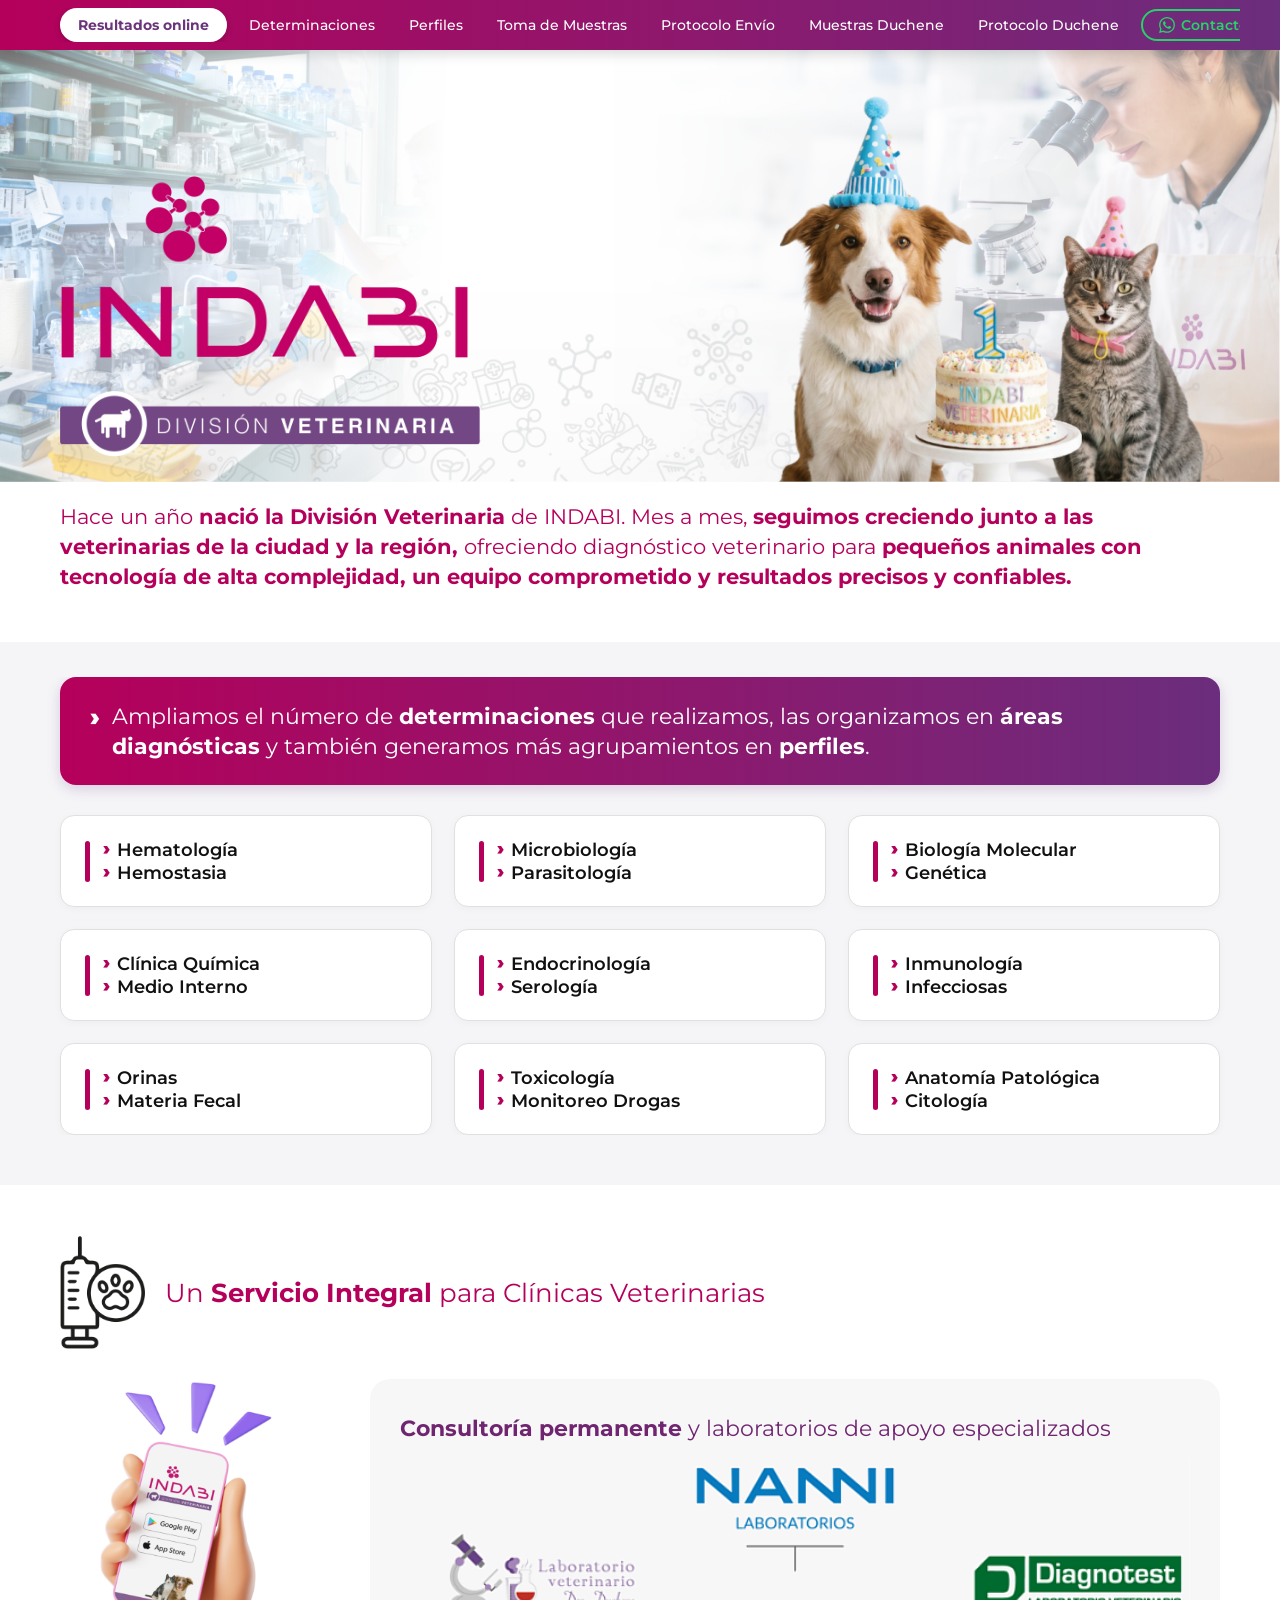
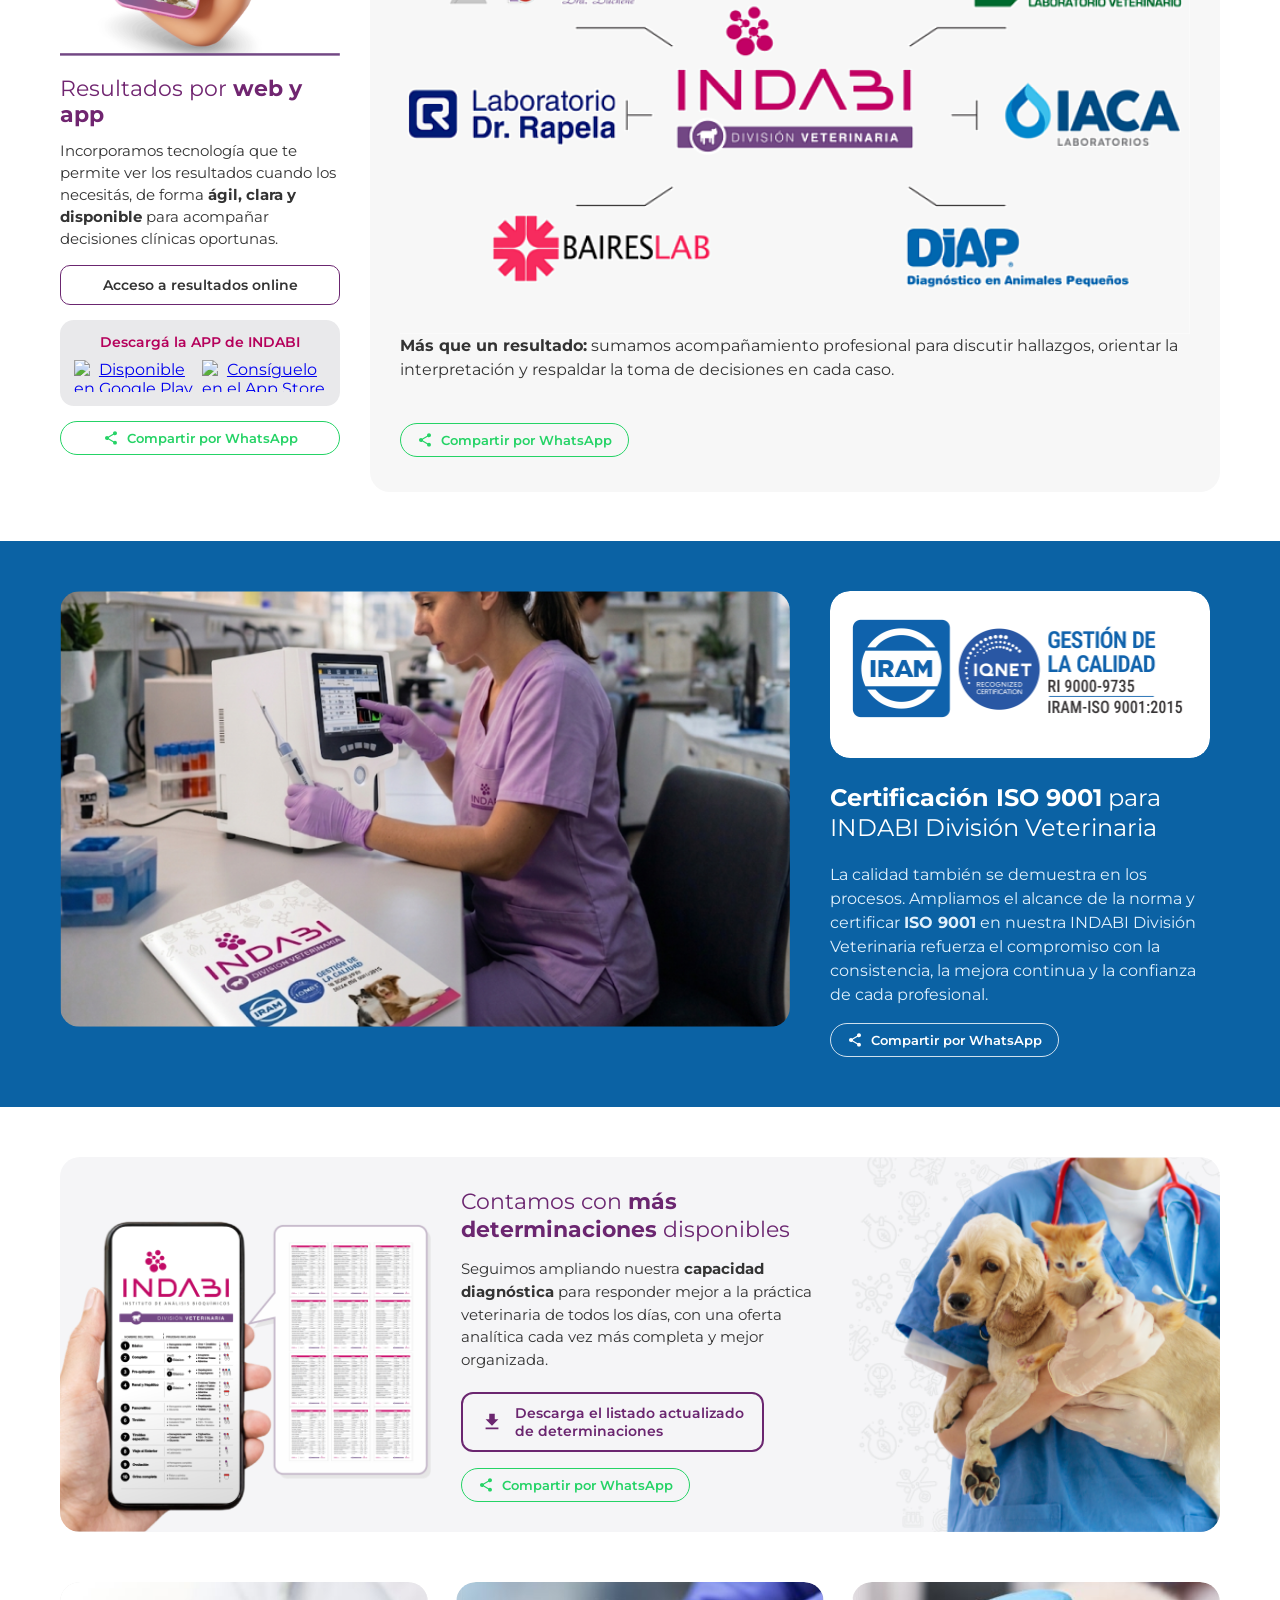
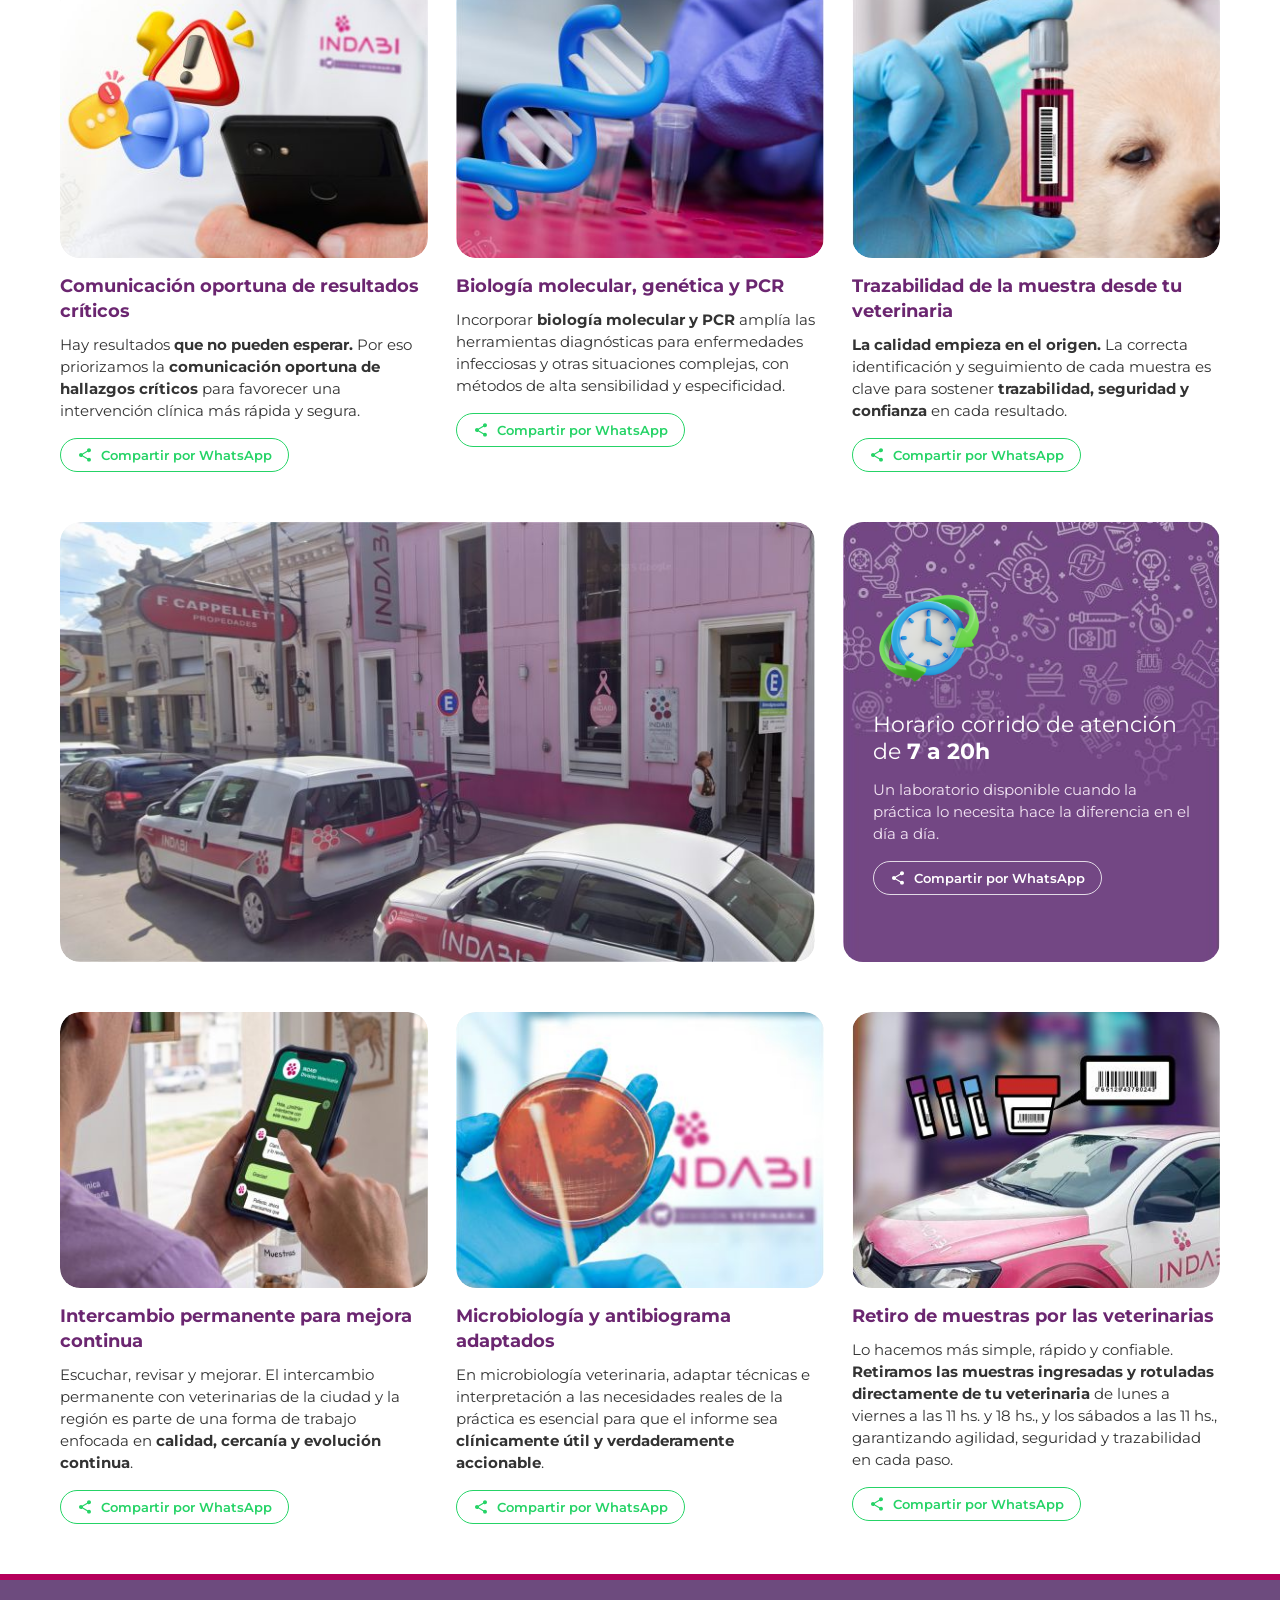
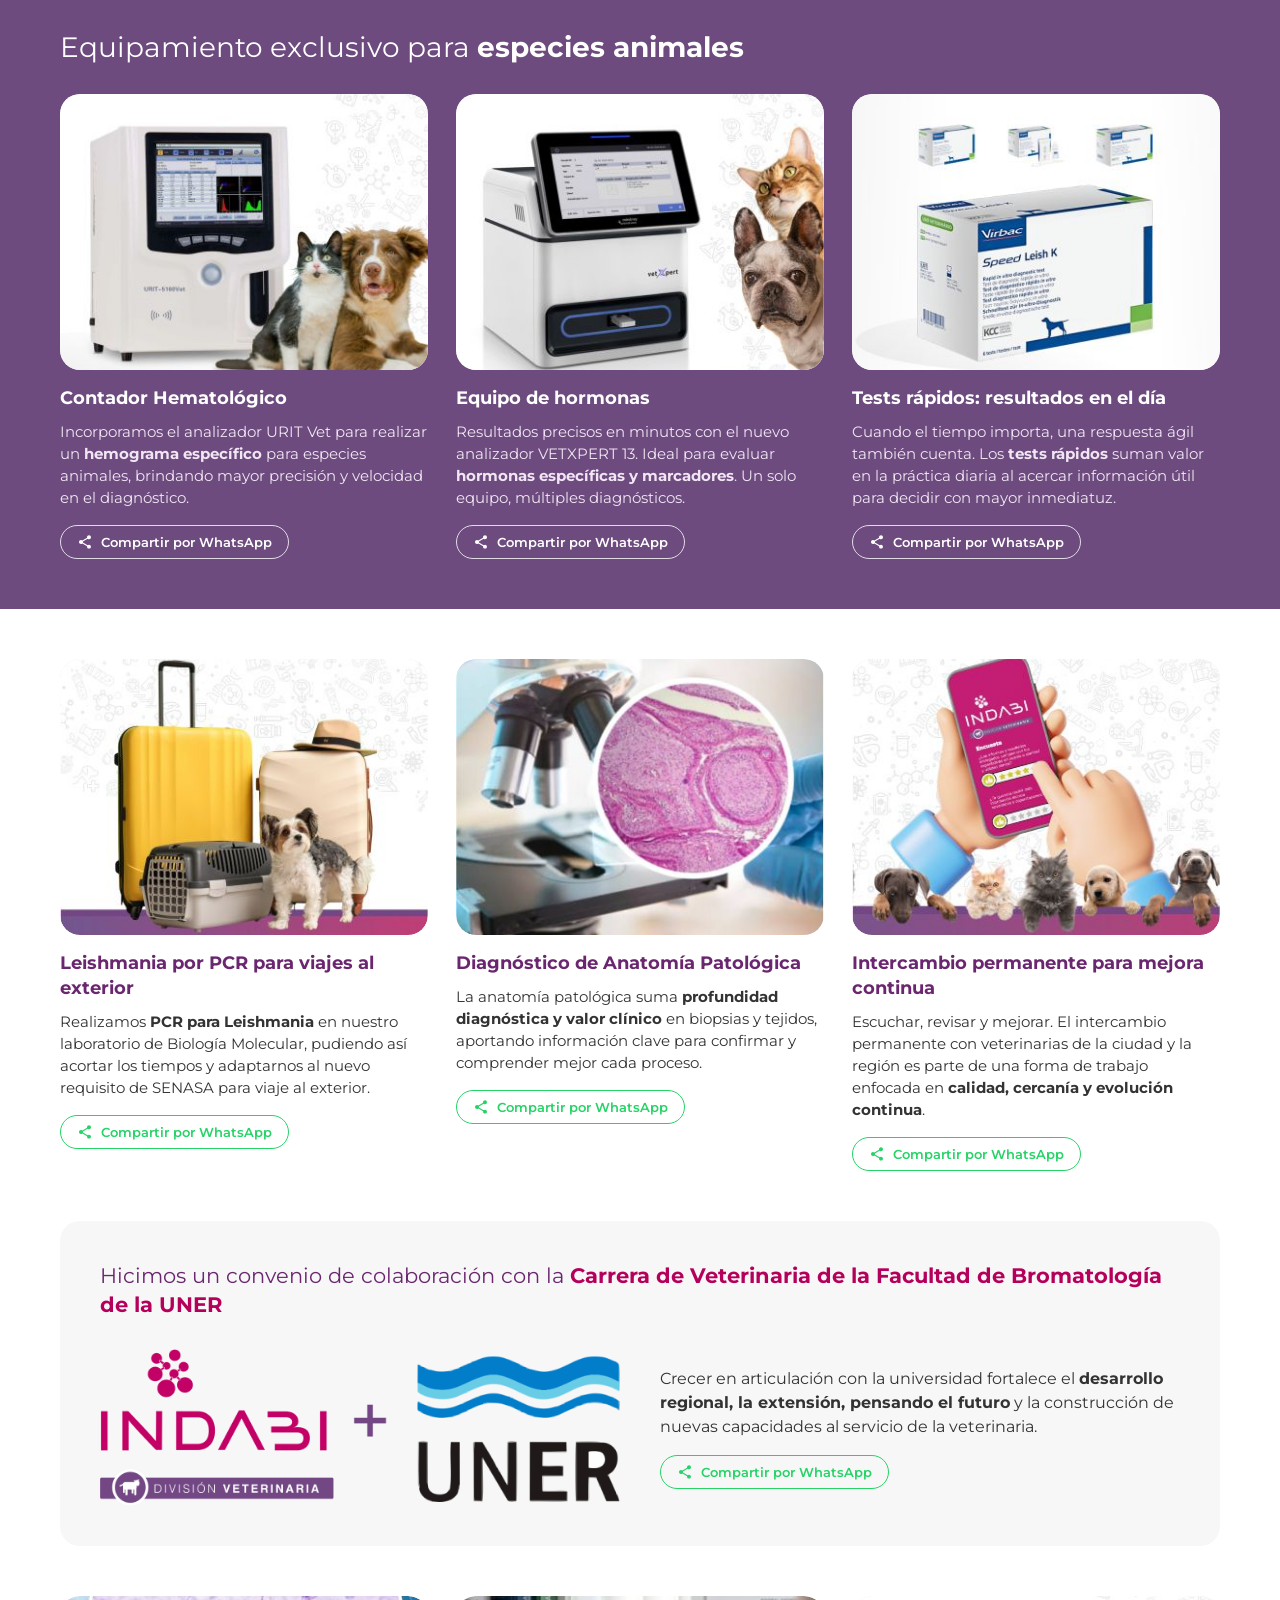
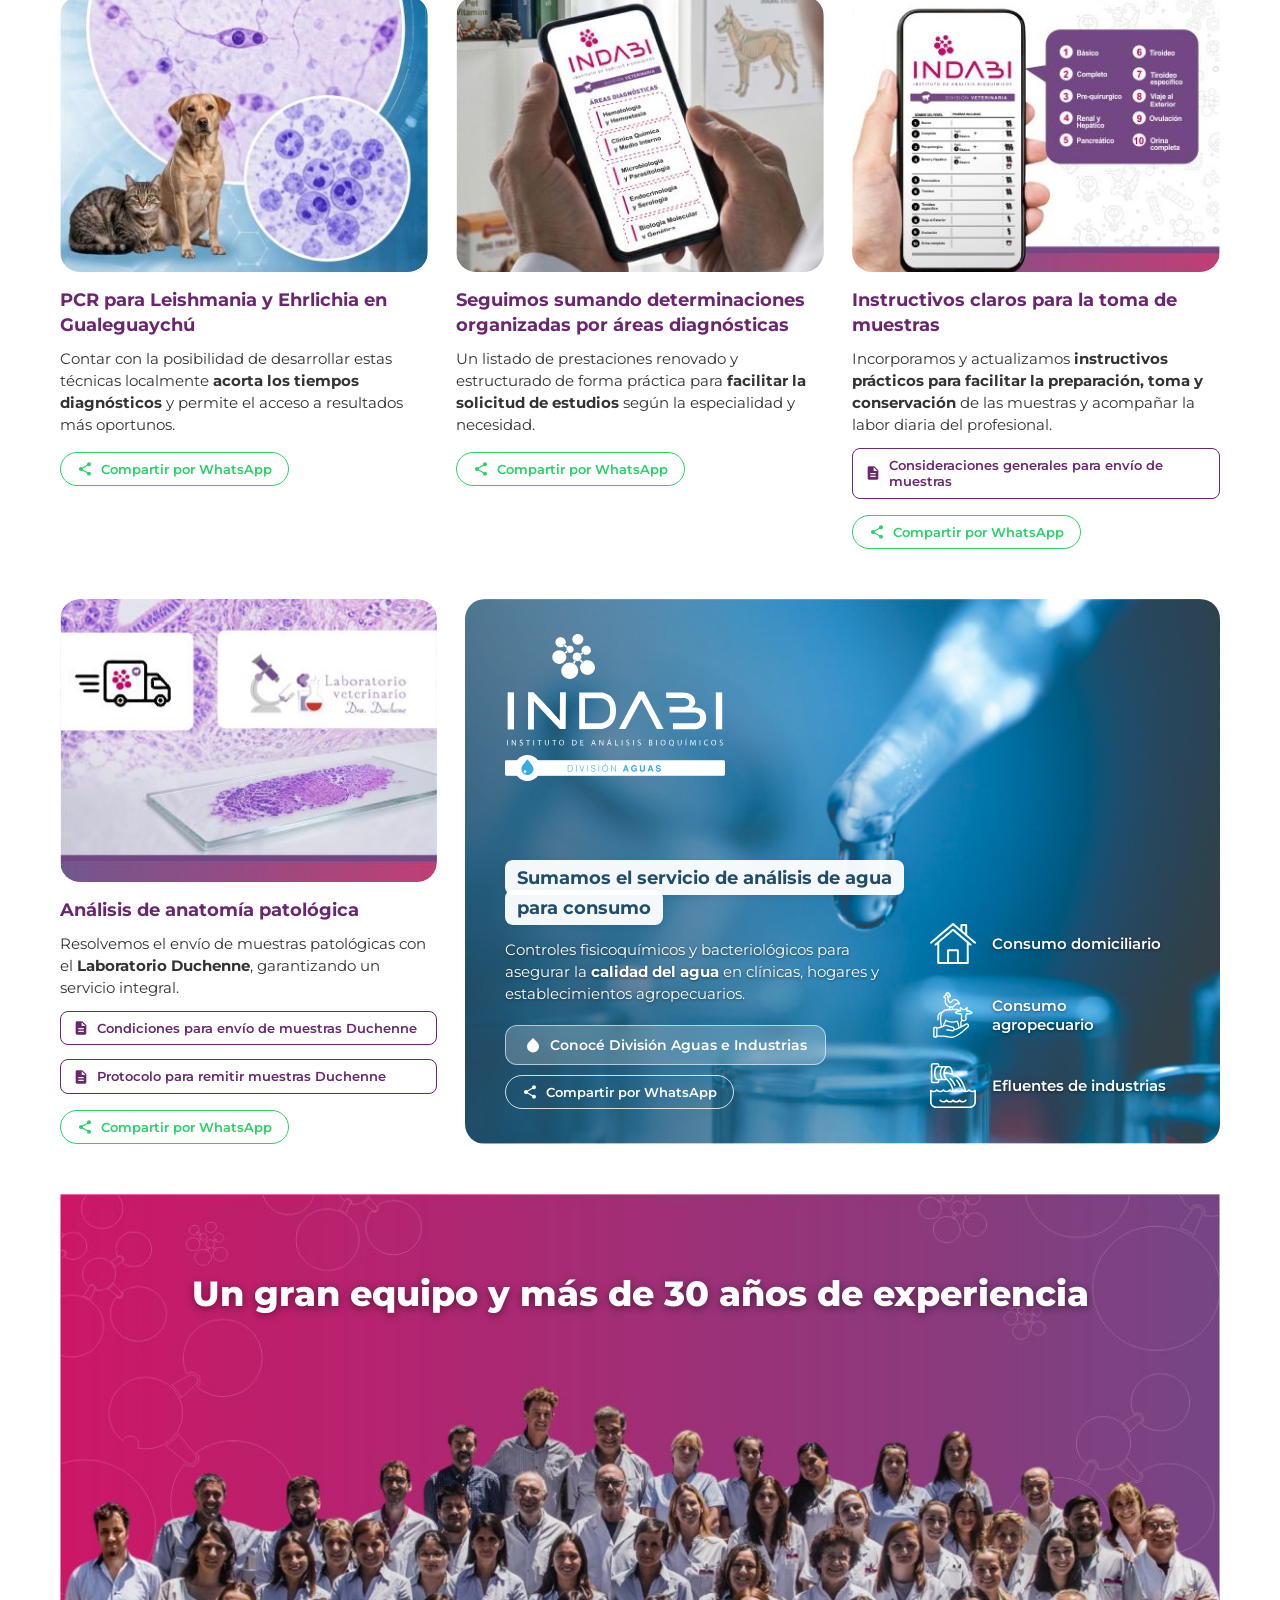
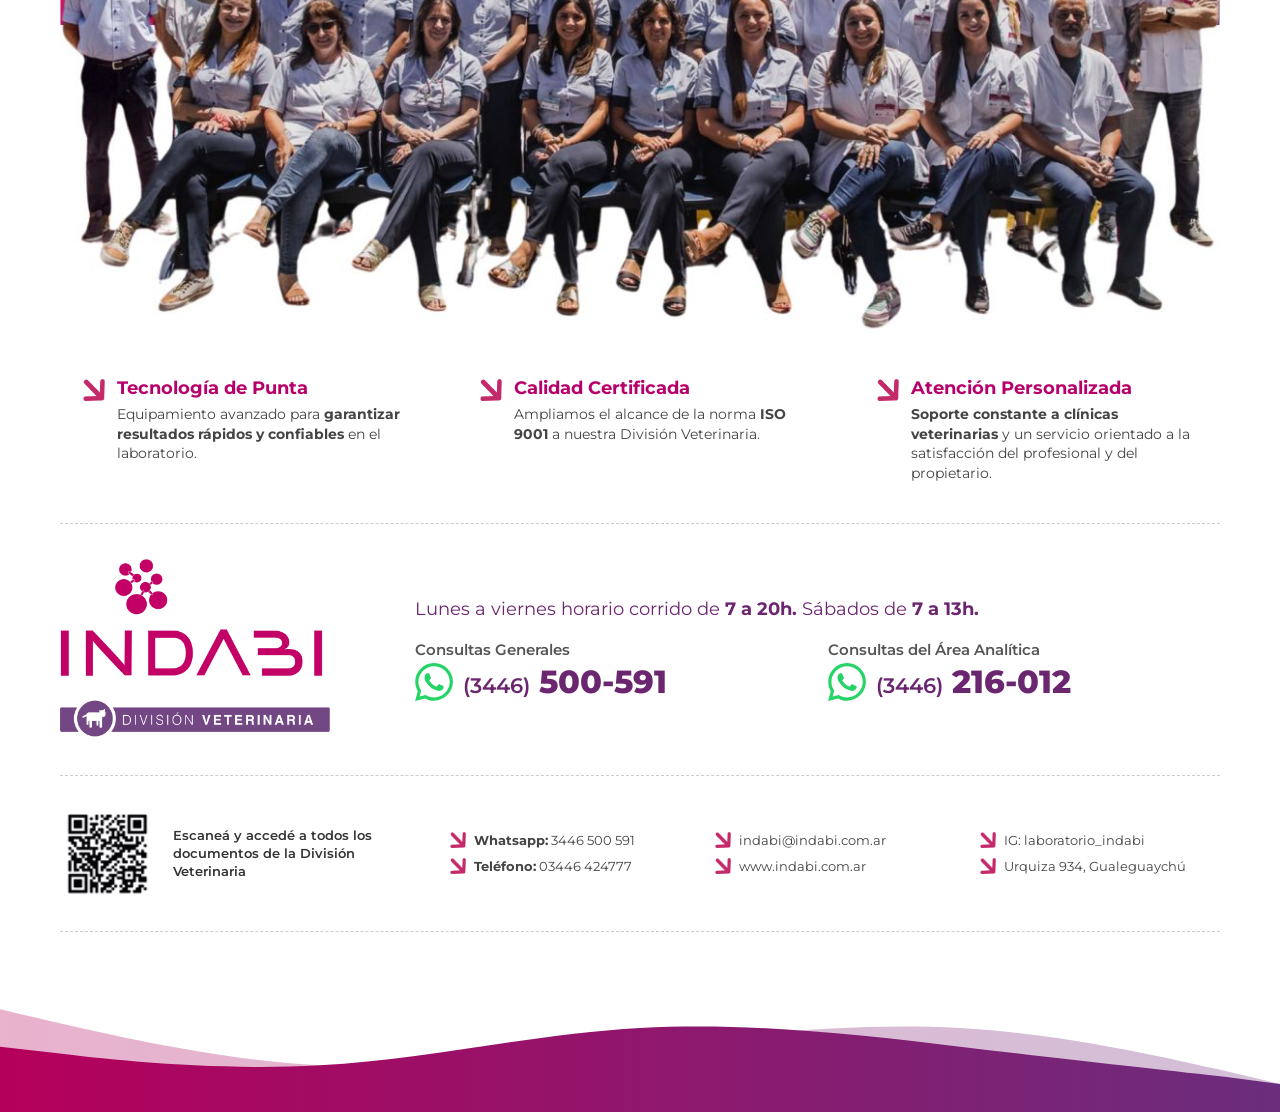
==== commit f910abd7: "asd" ====
--- a/compartir.html
+++ b/compartir.html
@@ -137,7 +137,7 @@
         </div>
     </section>
 
-   <!-- BLOQUE 2: ÁREAS DE SERVICIO (SIN BOTÓN DE COMPARTIR) -->
+   <!-- BLOQUE 2: ÁREAS DE SERVICIO -->
     <section class="areas-servicio reveal-on-scroll" id="areas-servicio-bloque">
         <div class="container-1200">
             <div class="card-titulo-areas">
@@ -192,6 +192,12 @@
                                 </a>
                             </div>
                         </div>
+
+                        <!-- BOTÓN DE COMPARTIR AGREGADO -->
+                        <button class="btn-share-wsp" onclick="compartirTarjeta('Resultados por web y app', 'servicio-integral')">
+                            <svg class="wsp-icon-svg" viewBox="0 0 24 24"><path d="M18 16.08c-.76 0-1.44.3-1.96.77L8.91 12.7c.05-.23.09-.46.09-.7s-.04-.47-.09-.7l7.05-4.11c.54.5 1.25.81 2.04.81 1.66 0 3-1.34 3-3s-1.34-3-3-3-3 1.34-3 3c0 .24.04.47.09.7L8.04 9.81C7.5 9.31 6.79 9 6 9c-1.66 0-3 1.34-3 3s1.34 3 3 3c.79 0 1.5-.31 2.04-.81l7.12 4.16c-.05.21-.08.43-.08.65 0 1.61 1.31 2.92 2.92 2.92 1.61 0 2.92-1.31 2.92-2.92s-1.31-2.92-2.92-2.92z"/></svg>
+                            <span>Compartir por WhatsApp</span>
+                        </button>
                     </div>
                 </div>
 
--- a/css/styles-compartir.css
+++ b/css/styles-compartir.css
@@ -416,6 +416,11 @@
     max-width: 280px;
     display: flex;
     flex-direction: column;
+}
+
+.col-app .btn-share-wsp {
+    width: 100%;
+    margin-top: 15px;
 }
 
 .box-mano-celular {
